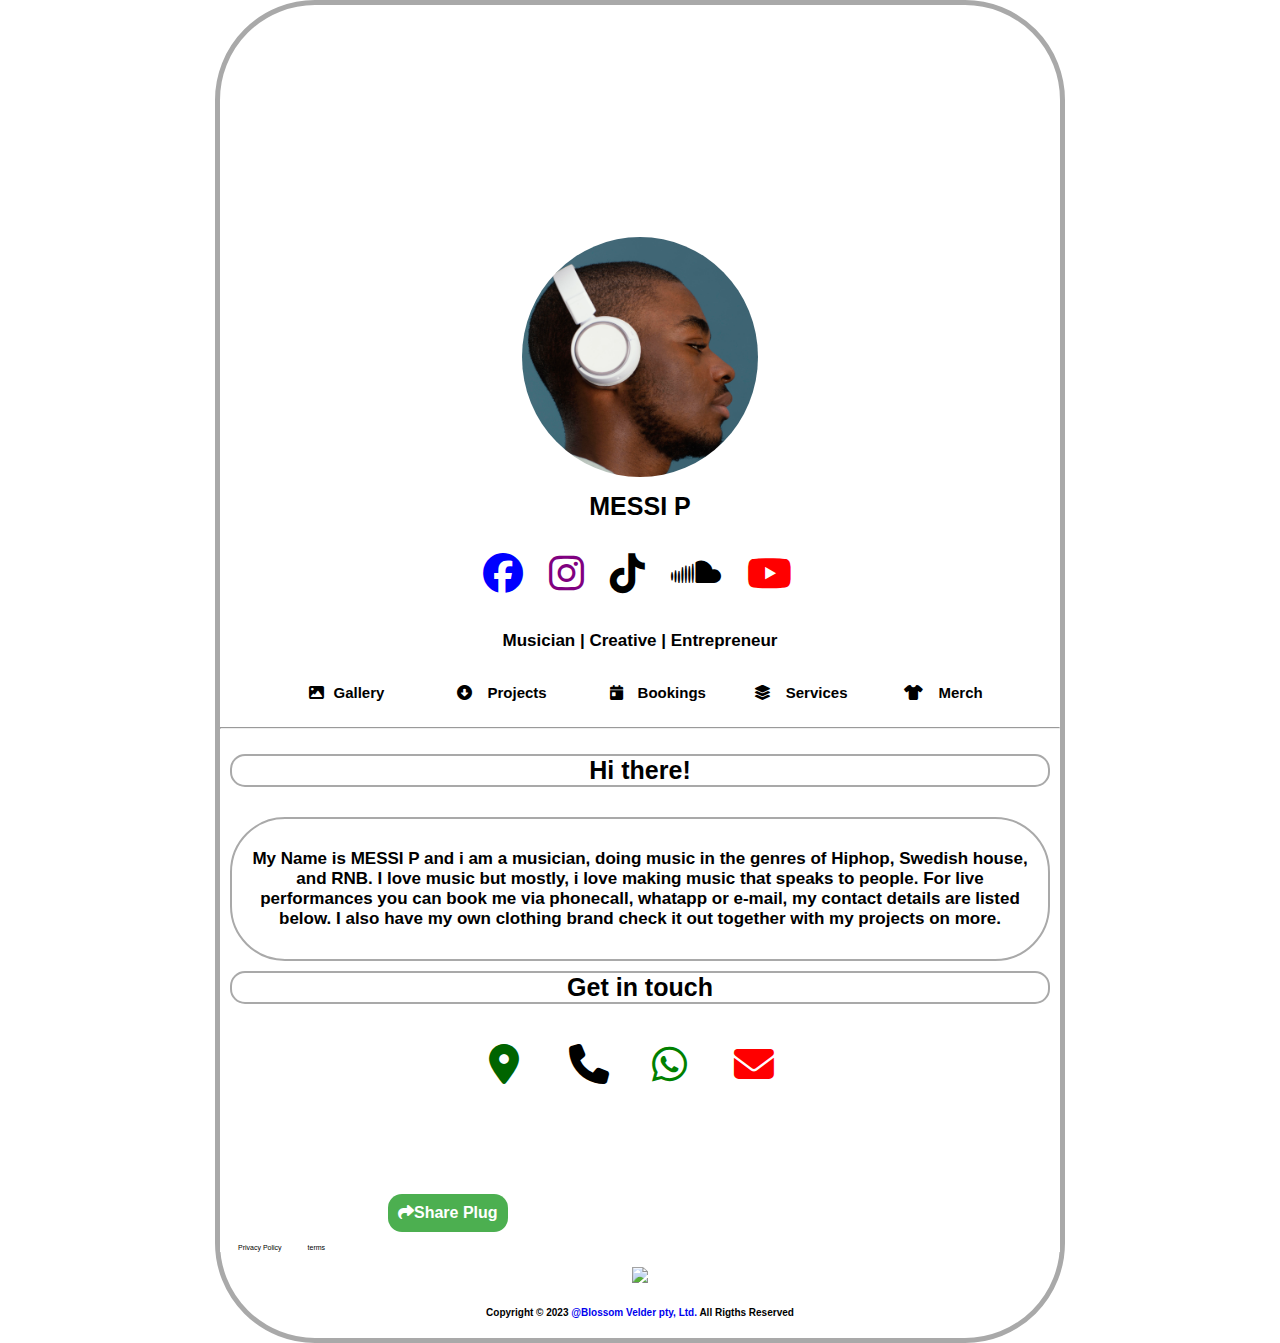
==== index.html @ 117f6ffd "Add files via upload" ====
<!DOCTYPE html>
<html lang="en">
<head>
	<link rel="shortcut icon" type="x-icon" href="Images/Pluga Logo3.png">
	<title>pluga.site</title>
	<link rel="stylesheet" href="pluga.css" />
	<!-- Font Awesome icon cdn -->
	<link rel="stylesheet" href="https://pro.fontawesome.com/releases/v5.10.0/css/all.css"
	integrity="sha384-AYmEC3Yw5cVb3ZcuHtOA93w35dYTsvhLPVnYs9eStHfGJvKxVfELGroGkvsg+p" crossorigin="anonymous"/>
	<script src="https://kit.fontawesome.com/61003df5a9.js" crossorigin="anonymous"></script>
	<link rel="stylesheet" href="https://cdnjs.cloudflare.com/ajax/libs/font-awesome/6.3.0/css/all.min.css"/>


	<link rel="stylesheet" href="https://cdnjs.cloudflare.com/ajax/libs/font-awesome/6.3.0/css/all.min.css">
	<style>
		.share-button {
			background-color: #4CAF50;
			color: white;
			border: none;
			padding: 10px;
			border-radius: 14px;
			cursor: pointer;
			display: inline-block;
			margin-bottom: 10px;
			margin-left: 20%;
		}

		.social-platforms {
			display: none;
		}

		.social-platforms.show {
			display: flex;
			justify-content: center;
			align-items: center;
			margin-top: 10px;
			padding-bottom: 10px;
			margin-right: 5px;
		}

		.social-platforms a {
			margin: 8px;
			color: white;
			font-size: 30px;
		}
	</style>
	<script>
		function showSocialPlatforms() {
			const socialPlatforms = document.querySelector('.social-platforms');
			socialPlatforms.classList.toggle('show');
		}

		function shareLink(platform) {
			var linkToShare = "https://messyp.netlify.app/index.html"; // Replace with your link to share
			var socialUrl;

			if (platform === 'facebook') {
				socialUrl = 'https://www.facebook.com/sharer/sharer.php?u=' + encodeURIComponent(linkToShare);
			} else if (platform === 'instagram') {
				socialUrl = 'https://www.instagram.com/share?url=' + encodeURIComponent(linkToShare);
			} else if (platform === 'email') {
				socialUrl = 'mailto:?body=' + encodeURIComponent(linkToShare);
			} else if (platform === 'whatsapp') {
				socialUrl = 'https://api.whatsapp.com/send?text=' + encodeURIComponent(linkToShare);
			}

			window.open(socialUrl, '_blank');
		}
	</script>



</head>
<body>

	<!-- Insert Site Cover image -->
	<div class="wrapper">
		<div class="page">
	<div class="cover" style="background-image: url(Images/Profile-Cover.jpg); height: 1300px; margin-bottom: -1000px; margin-top: 12px">	
		</div>
		
		

		<!-- Insert Site Logo or profile picture -->
		<div class="id-section">
			<div class="circle">
				<img src="Images/Messi-profile.jpg" class="logo">
			</div>


<div class="details" style="background-color: white;">


			<!-- Insert site owner name -->
			
			<div class="id">
				<h2 style="border: none;">MESSI P</h2>


				<div style="background-color: white; width: 100%; margin-top: 10px;">
				
			<!-- Insert site owner's social media handle links -->

									<div class="social-media-icons" style="margin-left: 28%; padding: 10px;">
      <ul style="align-content: center; text-align: center; margin-bottom: 20px; margin-top: 7px;">
        <li class="social-items"><a href="https://web.facebook.com"><i class="fab fa-facebook" style="color: blue"></i></a></li>
     
        <li class="social-items"><a href="https://instagram.com"><i class="fab fa-instagram" style="color: purple;"></i></i></a></li>

        <li class="social-items"><a href="http://tiktok.com"><i class="fa-brands fa-tiktok" style="color: black"></i></i></a></li>

        <li class="social-items"><a href="https://soundcloud.com/user-242878577?utm_source=clipboard&utm_medium=text&utm_campaign=social_sharing"><i class="fa-brands fa-soundcloud"></i></i></a></li>

        <li class="social-items"><a href="https://youtube.comw"><i class="fab fa-youtube" style="color: red;"></i></i></a></li>
      </ul>
  </div>
</div>
			<i class=""></i>

				<!-- Insert site owner's expertise/interests -->

				<h5 style="font-size: 17px;">Musician | Creative | Entrepreneur</h5>



							  			

</div>
<div class="buttons" style="text-align: center;">
				<button onclick="window.location.href='gallery.html';">
					<i class="fa-solid fa-image"></i>Gallery
				</button>
			
				<button onclick="window.location.href='projects.html';">
					<i class="fa-solid fa-circle-down"></i>Projects
				</button>	

				<button onclick="window.location.href='booking.html';">
					<i class="fa-solid fa-calendar-day"></i>Bookings
				</button>

				<button onclick="window.location.href='selling2.html';">
					<i class="fa-solid fa-layer-group"></i>Services
				</button>

				<button onclick="window.location.href='selling.html';">
					<i class="fa-solid fa-shirt"></i>Merch
				</button>

			</div>
			<hr>
			<div class="details">
				<h2 style="text-align: center; margin-bottom: 15px">Hi there!</h2>

</div>
		

			<!-- Insert site owner's description, mission & vission -->

				<p style="text-align: center; font-size: 17px">
					<br>
					My Name is MESSI P and i am a musician, doing music in the genres of Hiphop, Swedish house, and RNB. I love music but mostly, i love making music that speaks to people. For live performances you can book me via phonecall, whatapp or e-mail, my contact details are listed below. I also have my own clothing brand check it out together with my projects on more. 
					<br><br>
					</p>

  <div class="container">
  	<h2 style="text-align: center; margin-bottom: 17px">Get in touch</h2>

				
				<!-- Insert site owner's contact details -->
        
        <div class="contactInfo" style="text-align: center; margin-bottom: 30px; display: flex; margin-top: 100px; margin-left: 27%;">
 
        		<div class="buttons">
             <button onclick="window.location.href='https://goo.gl/maps/oxJL5j5XnHjmHH4o6';" style="border: none; color: darkgreen; background: none;">
					<i class="fa-solid fa-location-dot" style="font-size: 40px"></i></button>
						</div>
    	
   					<div class="buttons">
             <button onclick="window.location.href='phone=0793795379';" style="border: none; color: black; background: none;">
					<i class="fa-solid fa-phone" style="font-size: 40px;"></i></button>
						</div>

						<div class="buttons">
						 <button onclick="window.location.href='https://api.whatsapp.com/send?phone=+27793795379';" style="border: none; color: green; background: none;">
					<i class="fab fa-whatsapp" style="font-size: 40px;"></i></button>
						</div>
     
						<div class="buttons">
             <button onclick="window.location.href='mailto:eltonntando@gmail.com';" style="border: none; color: red; background: none;">
				  <i class="fas fa-envelope" style="font-size: 40px;"></i></button>
  					</div>
  </div>
</div>


<!-- Insert site/plug sharing links -->

<div class="share-button" onclick="showSocialPlatforms()"><i class="fas fa-share"></i>Share Plug</div>
	<div class="social-platforms">
		<a href="https://messip.netlify.app/index.html" onclick="shareLink('facebook')"><i class="fab fa-facebook" style="color: blue; font-size: 70px;"></i></a>
		<a href="https://messip.netlify.app/index.html" onclick="shareLink('instagram')"><i class="fab fa-instagram" style="color: purple; font-size: 70px;"></i></a>
		<a href="https://messip.netlify.app/index.html" onclick="shareLink('email')"><i class="fas fa-envelope" style="color: red; font-size: 70px;"></i></a>
		<a href="https://messip.netlify.app/index.html" onclick="shareLink('whatsapp')"><i class="fab fa-whatsapp" style="color: green; font-size: 70px;"></i></a>
	</div>



 <div class="widget" style="font-size: 7px; margin-top: 2px;">
                    <ul class="style2">
                      <li><a href="https://www.termsfeed.com/live/1ab1c651-5b25-43e4-8812-d7e8658a1dd3">Privacy Policy</a></li>
                      <li><a href="https://www.termsfeed.com/live/07228ddf-8948-43c8-8992-679d5a7536e2">terms</a></li>
                    </ul>
                  </div>
    </div>
<div class="gallaries" style="text-align: center;">
<img src="Images/Pluga Logo3.png" style="text-align: center; width: 40px; height: auto;">
</div>
	<footer>
<div class="outer-footer">
    <p style="font-size: x-small; border: none; background-color: transparent;">  Copyright &copy; 2023 <a href="https://www.blossomvelder.co.za">@Blossom Velder pty, Ltd.</a> All Rigths Reserved</p>
  </div>
  	</div>				
			</div>
		</div>
	</div>
</div>
</footer>

<script src="pluga.js"></script>
</body>
</html>
---- pluga.css ----
@import url("https://fonts.googleapis.com/css2?familyaPoppins:wght@300&display=swap");
@import url("fontawesome-all.min.css");
@import url("https://fonts.googleapis.com/css?family=Oleo+Script:400|Open+Sans:300,300italic,600,600italic,800");



*{
	margin: 0;
	padding: 0;
	box-sizing: border-box;
	font-family: "Poppins", sans-serif;
}

body{
	background-color: white;
	background-size: cover;
	background-attachment: fixed;
}

.page{
	background-color: none;
	border-radius: 100px;
}

.wrapper{
	width: 850px;
	/* height: 680px; */
	margin: auto;
	border-radius: 100px;
	border: 5px solid darkgray;
}
.cover{
	height: 100%;
	width: 96%;
	background: transparent;
	border-radius: 80px;
	margin-bottom: 100px;
	text-align: center;
	margin-right: 1%;
	margin-left: 2%;
}
.cover img{
	width: 822px;
	height: auto;
	border-top-left-radius: 75px;
	border-top-right-radius: 80px;
	border-bottom-left-radius: 47px;
	border-bottom-right-radius: 47px;
}
.circle{
	width:256px;
	height: 260px;
	margin: auto;
	border-radius: 100%;
	border: 10px solid white;
	position: relative;
	top: -90px;
	margin-bottom: 10px;
}
.logo{
	width: 236px;
	height: 240px;
	border-radius: 100%;
}
.id{
	position: relative;
	top: -80px;
	text-align: center;
}
h5{
	color: black;
	font-weight: bold;
	margin-bottom: 7px;
	margin-top: 7px;
	background-color: white;
	font-size: 13px;
}
.buttons{
	position: relative;
	top: -70px;
}
button{
	padding: 10px;
	border: 6px solid white;
	background: white;
	border-radius: 20px;
	cursor: pointer;
	color: darkgray;
	font-weight: bold;
	font-size: 18px;
}
button:first-child{
	width: 18%;
	margin-left: 10px;
}
button:first-child i{
	margin-right: 10px;
}
button:nth-child(2) i{
	margin-right: 15px;
}
button:nth-child(3) i{
	margin-right: 15px;
}
button:nth-child(4) i{
	margin-right: 15px;
}
button:last-child i{
	margin-right: 15px;
}
button:nth-child(2){
	width: 18%;
}
button:nth-child(3){
	width: 18%;
}
button:last-child{
	width: 18%;
}
button:hover{
	background: grey;
}




button{
	padding: 10px;
	border: 6px solid white;
	background: none;
	border-radius: 20px;
	cursor: pointer;
	color: black;
	font-weight: bold;
	font-size: 15px;
}
button:first-child{
	width: 18%;
	margin-left: 10px;
}
button:first-child i{
	margin-right: 10px;
}
button:nth-child(2) i{
	margin-right: 15px;
}
button:last-child i{
	margin-right: 15px;
}
button:nth-child(2){
	width: 18%;
}
button:last-child{
	width: 18%;
}
button:hover{
	background: grey;
	color: white;
}






hr{
	position: relative;
	top: -30px;
	margin-top: -30px;
}

.details{
	margin-left: 0px;
	position: relative;
	top: -15px;
}
.details ul li{
	margin-bottom: 1px;
	margin-left: 10px;
}
.details ul li a{
	color: black;
	padding: 8px;
}
.stories{
	width: auto;
	display: flex;
	margin: auto;
	text-align: center;
	margin-top: 15px;
}
.story{
	margin-left: 10px;
}

.story img{
	width: 110px;
	height: 140px;
	margin: auto;
	border-radius: 10px;
	box-shadow: 0px 10px 5px grey;
}

h1{
	margin: 10px;
}

h2{
	align-content: center;
	text-align: center;
	color: black;
	border-radius: 15px;
	font-weight: bolder;
	background-color: white;
	font-size: 25px;
	border: 2px solid darkgray;
	margin: 10px;
}

h3{
	align-content: center;
	text-align: center;
	color: black;
	font-weight: bold;
	background-color: white;
	margin: 10px;	
}

p{
	align-content: center;
	text-align: center;
	background: white;
	border: 2px solid darkgray;
	color: black;
	border-radius: 55px;
	text-decoration: none;
	margin-bottom: 30px;
	margin: 10px;
	font-weight: bolder;
	font-size: 17px;
	padding: 10px;
}
.social-title {
    color: black;
    font-family: 'Lato', sans-serif;
    text-transform: uppercase;
    font-size: 15px;
    font-weight: 700;
  }

  .social-media-icons{
  	color: darkgray;
  	margin-left: 0%;
  	margin-top: 15px;
  }

  .social-media-icons i:nth-child(1) {
    margin-left: 0px;
  }

  .social-media-icons i {
    margin:  0px;
    font-size: 40px;
    color: black;
    margin-top: 0;
    margin-left: 0px;
  }


  a{
  	text-decoration: none;
  	text-decoration-line: none;
  	list-style: none;
  }

   ul{
  padding: 0;
  list-style: none;
  display: flex;
 }

  .linked {
    color: black;
    font-family: 'Lato', sans-serif;
    width: 50%;
    border-radius: 35px;
    padding: 20px;
    margin-left: 25%;
    align-content: center;
    flex-direction: column;
    text-decoration: none;
    text-decoration-line: none;
  }

  .linked a:hover {
    background: darkblue;
  }
  .linked-title {
    text-transform: uppercase;
    letter-spacing: 1px;
    font-weight: 700;
    font-size: 14px;
    margin: 0;
    margin-bottom: 10px;
  }
  .linked-title + p {
    margin: 0;
    margin-top: 10px;
    text-decoration-line: none;
  }



  .icon {
		text-decoration: none;
		position: relative;
		text-decoration: none;
		color: darkgray;
		text-align: center;
	}

		.icon:before {
			-moz-osx-font-smoothing: black;
			-webkit-font-smoothing: antialiased;
			display: inline-block;
			font-style: normal;
			font-variant: normal;
			text-rendering: auto;
			line-height: 1;
			text-transform: none !important;
			font-family: 'Font Awesome 5 Free';
			font-weight: 400;
		}

		.icon:before {
			line-height: inherit;
		}

		.icon.solid:before {
			font-weight: 900;
		}

		.icon.brands:before {
			font-family: 'Font Awesome 5 Brands';
		}

		.icon > .label {
			display: none;
		}




.share-button{
	position: relative;
	border-radius: 20%;
	cursor: pointer;
	color: white;
	margin-left: 5%;
	font-weight: bolder;
}




.title{
	text-transform: uppercase;
	border-bottom: 1px solid darkgray;
	width: fit-content;
	padding: 0 20px 3px 0;
}



.link-container{
	width: 100%;
	display: flex;
	align-items: center;
	border-radius: 40px;
	overflow: hidden;
	padding: 0 10px;
}

.share-options.active .title,
.share-options.active .socia-media,
.share-options.active .link-container{
  opacity: 1;
  transition: .5s;
  transition-delay: .5s;
}

.audio{
	flex-direction: initial;
	height: 200px;
}

#mypdf {
	width: 85%;
	height: 975px;
}

.link{
	width: 100%;
	height: 100%;
	line-height: 40px;
}


img{
	text-align: center;
}


.post-ratings-container {
  display: flex;
  justify-content: end;
  padding: 12px 0;
}

.post-rating {
  display: flex;
  align-items: center;
  cursor: default;
}

.post-rating:not(:last-child) {
  margin-right: 12px;
}

.post-rating-selected > .post-rating-button,
.post-rating-selected > .post-rating-count {
  color: #009578;
}

.post-rating-button {
  margin-right: 6px;
  cursor: pointer;
  color: #555555;





  footer{
  margin: 0;
  padding: 0;
  padding-bottom: 5px;
  text-align: center;
  color: darkgray;
  border-radius: 45px;
  font-size: 15px;
  margin-top: 55px;
 }
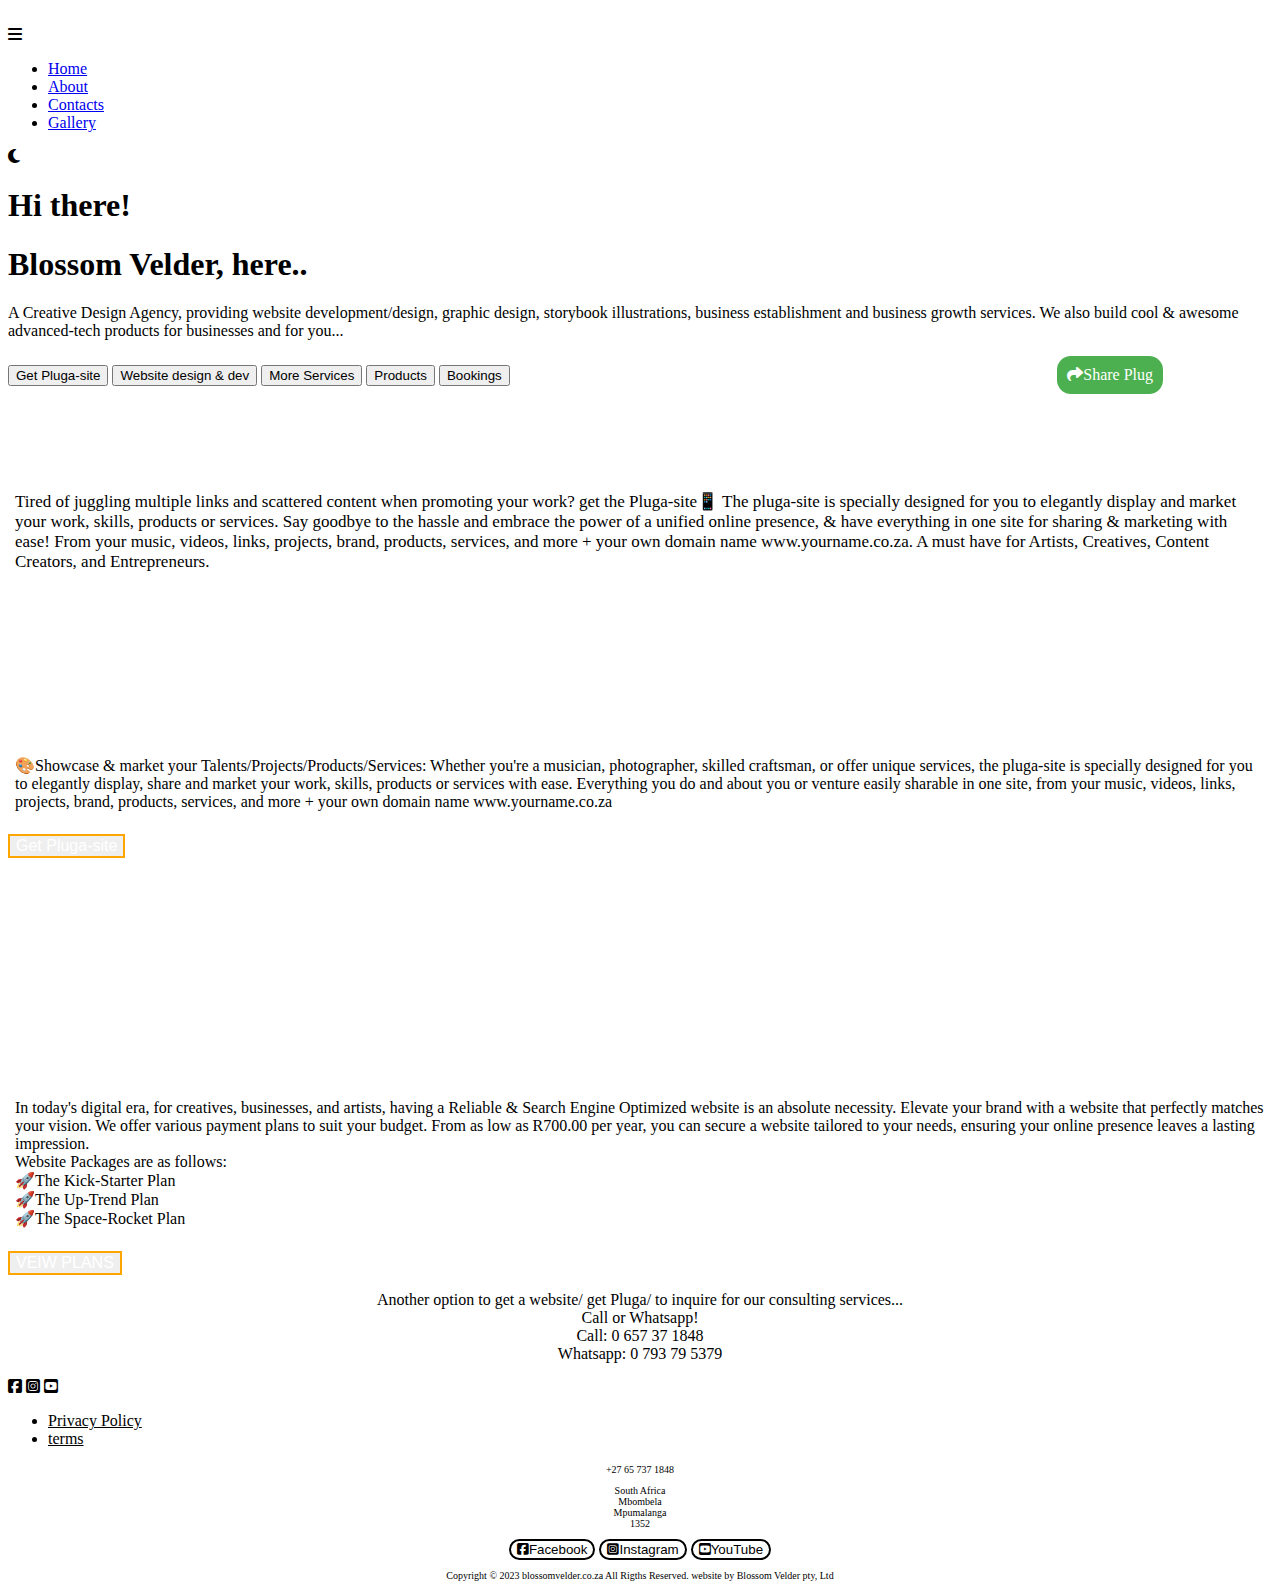
==== commit ed9f7989: "Update index.html" ====
--- a/index.html
+++ b/index.html
@@ -1,232 +1,270 @@
 <!DOCTYPE html>
 <html lang="en">
 <head>
-	<link rel="shortcut icon" type="x-icon" href="Images/Pluga Logo3.png">
-	<title>pluga.site</title>
-	<link rel="stylesheet" href="pluga.css" />
-	<!-- Font Awesome icon cdn -->
-	<link rel="stylesheet" href="https://pro.fontawesome.com/releases/v5.10.0/css/all.css"
-	integrity="sha384-AYmEC3Yw5cVb3ZcuHtOA93w35dYTsvhLPVnYs9eStHfGJvKxVfELGroGkvsg+p" crossorigin="anonymous"/>
-	<script src="https://kit.fontawesome.com/61003df5a9.js" crossorigin="anonymous"></script>
-	<link rel="stylesheet" href="https://cdnjs.cloudflare.com/ajax/libs/font-awesome/6.3.0/css/all.min.css"/>
-
-
-	<link rel="stylesheet" href="https://cdnjs.cloudflare.com/ajax/libs/font-awesome/6.3.0/css/all.min.css">
-	<style>
-		.share-button {
-			background-color: #4CAF50;
-			color: white;
-			border: none;
-			padding: 10px;
-			border-radius: 14px;
-			cursor: pointer;
-			display: inline-block;
-			margin-bottom: 10px;
-			margin-left: 20%;
-		}
-
-		.social-platforms {
-			display: none;
-		}
-
-		.social-platforms.show {
-			display: flex;
-			justify-content: center;
-			align-items: center;
-			margin-top: 10px;
-			padding-bottom: 10px;
-			margin-right: 5px;
-		}
-
-		.social-platforms a {
-			margin: 8px;
-			color: white;
-			font-size: 30px;
-		}
-	</style>
-	<script>
-		function showSocialPlatforms() {
-			const socialPlatforms = document.querySelector('.social-platforms');
-			socialPlatforms.classList.toggle('show');
-		}
-
-		function shareLink(platform) {
-			var linkToShare = "https://messyp.netlify.app/index.html"; // Replace with your link to share
-			var socialUrl;
-
-			if (platform === 'facebook') {
-				socialUrl = 'https://www.facebook.com/sharer/sharer.php?u=' + encodeURIComponent(linkToShare);
-			} else if (platform === 'instagram') {
-				socialUrl = 'https://www.instagram.com/share?url=' + encodeURIComponent(linkToShare);
-			} else if (platform === 'email') {
-				socialUrl = 'mailto:?body=' + encodeURIComponent(linkToShare);
-			} else if (platform === 'whatsapp') {
-				socialUrl = 'https://api.whatsapp.com/send?text=' + encodeURIComponent(linkToShare);
-			}
-
-			window.open(socialUrl, '_blank');
-		}
-	</script>
-
-
-
+
+    <link rel="stylesheet" href="https://cdnjs.cloudflare.com/ajax/libs/font-awesome/6.3.0/css/all.min.css">
+    <style>
+        .share-button {
+            background-color: #4CAF50;
+            color: white;
+            border: none;
+            padding: 10px;
+            border-radius: 14px;
+            cursor: pointer;
+            display: inline-block;
+            margin-bottom: 10px;
+            margin-left: 43%;
+        }
+
+        .social-platforms {
+            display: none;
+        }
+
+        .social-platforms.show {
+            display: flex;
+            justify-content: center;
+            align-items: center;
+            margin-top: 10px;
+            padding-bottom: 10px;
+            margin-right: 5px;
+        }
+
+        .social-platforms a {
+            margin: 8px;
+            color: white;
+            font-size: 30px;
+        }
+    </style>
+    <script>
+        function showSocialPlatforms() {
+            const socialPlatforms = document.querySelector('.social-platforms');
+            socialPlatforms.classList.toggle('show');
+        }
+
+        function shareLink(platform) {
+            var linkToShare = "https://www.blossomvelder.co.za/index.html"; // Replace with your link to share
+            var socialUrl;
+
+            if (platform === 'facebook') {
+                socialUrl = 'https://www.facebook.com/sharer/sharer.php?u=' + encodeURIComponent(linkToShare);
+            } else if (platform === 'instagram') {
+                socialUrl = 'https://www.instagram.com/share?url=' + encodeURIComponent(linkToShare);
+            } else if (platform === 'email') {
+                socialUrl = 'mailto:?body=' + encodeURIComponent(linkToShare);
+            } else if (platform === 'whatsapp') {
+                socialUrl = 'https://api.whatsapp.com/send?text=' + encodeURIComponent(linkToShare);
+            }
+
+            window.open(socialUrl, '_blank');
+        }
+    </script>
+
+<link rel="shortcut icon" type="x-icon" href="images/agency.logo.png">
+        <!-- Google tag (gtag.js) -->
+<script async src="https://www.googletagmanager.com/gtag/js?id=G-G7WB693WKF"></script>
+<script>
+  window.dataLayer = window.dataLayer || [];
+  function gtag(){dataLayer.push(arguments);}
+  gtag('js', new Date());
+
+  gtag('config', 'G-G7WB693WKF');
+</script>
+
+
+
+    <link rel="shortcut icon" type="x-icon" href="images/agency.logo.png">
+    <meta charset="UTF-8">
+    <meta http-equiv="X-UA-Compatible" content="IE=edge">
+    <meta name="viewport" content="width=device-width, initial-scale=1.0">
+    <title>Blossom.</title>
+    <!-- font awesome cdn  -->
+    <script src="https://kit.fontawesome.com/46b7ceee20.js" crossorigin="anonymous"></script>
+
+    <!-- custom css  -->
+    <link rel="stylesheet" href="site.css">
 </head>
 <body>
 
-	<!-- Insert Site Cover image -->
-	<div class="wrapper">
-		<div class="page">
-	<div class="cover" style="background-image: url(Images/Profile-Cover.jpg); height: 1300px; margin-bottom: -1000px; margin-top: 12px">	
-		</div>
-		
-		
-
-		<!-- Insert Site Logo or profile picture -->
-		<div class="id-section">
-			<div class="circle">
-				<img src="Images/Messi-profile.jpg" class="logo">
-			</div>
-
-
-<div class="details" style="background-color: white;">
-
-
-			<!-- Insert site owner name -->
-			
-			<div class="id">
-				<h2 style="border: none;">MESSI P</h2>
-
-
-				<div style="background-color: white; width: 100%; margin-top: 10px;">
-				
-			<!-- Insert site owner's social media handle links -->
-
-									<div class="social-media-icons" style="margin-left: 28%; padding: 10px;">
-      <ul style="align-content: center; text-align: center; margin-bottom: 20px; margin-top: 7px;">
-        <li class="social-items"><a href="https://web.facebook.com"><i class="fab fa-facebook" style="color: blue"></i></a></li>
-     
-        <li class="social-items"><a href="https://instagram.com"><i class="fab fa-instagram" style="color: purple;"></i></i></a></li>
-
-        <li class="social-items"><a href="http://tiktok.com"><i class="fa-brands fa-tiktok" style="color: black"></i></i></a></li>
-
-        <li class="social-items"><a href="https://soundcloud.com/user-242878577?utm_source=clipboard&utm_medium=text&utm_campaign=social_sharing"><i class="fa-brands fa-soundcloud"></i></i></a></li>
-
-        <li class="social-items"><a href="https://youtube.comw"><i class="fab fa-youtube" style="color: red;"></i></i></a></li>
-      </ul>
-  </div>
-</div>
-			<i class=""></i>
-
-				<!-- Insert site owner's expertise/interests -->
-
-				<h5 style="font-size: 17px;">Musician | Creative | Entrepreneur</h5>
-
-
-
-							  			
-
-</div>
-<div class="buttons" style="text-align: center;">
-				<button onclick="window.location.href='gallery.html';">
-					<i class="fa-solid fa-image"></i>Gallery
-				</button>
-			
-				<button onclick="window.location.href='projects.html';">
-					<i class="fa-solid fa-circle-down"></i>Projects
-				</button>	
-
-				<button onclick="window.location.href='booking.html';">
-					<i class="fa-solid fa-calendar-day"></i>Bookings
-				</button>
-
-				<button onclick="window.location.href='selling2.html';">
-					<i class="fa-solid fa-layer-group"></i>Services
-				</button>
-
-				<button onclick="window.location.href='selling.html';">
-					<i class="fa-solid fa-shirt"></i>Merch
-				</button>
-
-			</div>
-			<hr>
-			<div class="details">
-				<h2 style="text-align: center; margin-bottom: 15px">Hi there!</h2>
-
-</div>
-		
-
-			<!-- Insert site owner's description, mission & vission -->
-
-				<p style="text-align: center; font-size: 17px">
-					<br>
-					My Name is MESSI P and i am a musician, doing music in the genres of Hiphop, Swedish house, and RNB. I love music but mostly, i love making music that speaks to people. For live performances you can book me via phonecall, whatapp or e-mail, my contact details are listed below. I also have my own clothing brand check it out together with my projects on more. 
-					<br><br>
-					</p>
-
-  <div class="container">
-  	<h2 style="text-align: center; margin-bottom: 17px">Get in touch</h2>
-
-				
-				<!-- Insert site owner's contact details -->
-        
-        <div class="contactInfo" style="text-align: center; margin-bottom: 30px; display: flex; margin-top: 100px; margin-left: 27%;">
+    <!--Start of Tawk.to Script-->
+<script type="text/javascript">
+var Tawk_API=Tawk_API||{}, Tawk_LoadStart=new Date();
+(function(){
+var s1=document.createElement("script"),s0=document.getElementsByTagName("script")[0];
+s1.async=true;
+s1.src='https://embed.tawk.to/64205d404247f20fefe812ac/1gsf6ohjf';
+s1.charset='UTF-8';
+s1.setAttribute('crossorigin','*');
+s0.parentNode.insertBefore(s1,s0);
+})();
+</script>
+<!--End of Tawk.to Script-->
+
+
+
+
+
+    <!-- home page  -->
+    <div class="home-page">
+        <!-- header section  -->
+        <div class="header-section">
+            <!-- header logo  -->
+            <div class="logo">
+                 <img src="images/agency.logo.png" alt="">
+            </div>
+
+            <!-- header navigation  -->
+            <div class="header-nav">
+                <div class="mobile-nav-bar">
+                    <i class="fa-solid fa-bars" id="mobile-nav-bar-icon"></i>
+                </div>
+                <ul class="header-nav-list" id="header-nav-list">
+                    <li class="header-nav-tab ">
+                        <a href="index.html">Home</a>
+                    </li>
+                     <li class="header-nav-tab">
+                        <a href="About.html">About</a>
+                    </li>
+                    <li class="header-nav-tab">
+                        <a href="Contacts.html" >Contacts</a>
+                    </li >
+                     <li class="header-nav-tab">
+                        <a href="Gallery.html" >Gallery</a>
+                    </li >
+                   
+                    <span class="highlight"></span>
+                </ul>
+                <div class="mode-change">
+                    <i class="fa-solid fa-moon" id="mode-change"></i>
+                </div>
+            </div>
+        </div>
+        <!-- hero section  -->
+        <div class="hero-section">
+            <!-- hero content section  -->
+            <div class="hero-content">
+                <div class="content-header">
+                    <h1>Hi there!</h1>
+                    <h1>Blossom Velder, here..</h1>
+                    <p style="margin-top:8px">A Creative Design Agency, providing website development/design, graphic design, storybook illustrations, business establishment and business growth services. We also build cool & awesome advanced-tech products for businesses and for you...</p>
+                </div>
+                
+                
+                <div class="content-btn">
+                    <button onclick="window.location.href='pluga.html';"><i class="resume-btn">
+                    </i>Get Pluga-site</button>
+
+                    <button onclick="window.location.href='plans.html';"><i class="resume-btn">
+                    </i>Website design & dev</button>
+
+                    <button onclick="window.location.href='Services.html';"><i class="resume-btn">
+                    </i>More Services</button>
+
+                    <button onclick="window.location.href='Products.html';"><i class="resume-btn">
+                    </i>Products</button>
+
+                    <button onclick="window.location.href='bookings.html';"><i class="resume-btn">
+                    </i>Bookings</button>
+
+                     <div class="share-button" onclick="showSocialPlatforms()"><i class="fas fa-share"></i>Share Plug</div>
+    <div class="social-platforms">
+        <a href="https://www.blossomvelder.co.za/index.html" onclick="shareLink('facebook')"><i class="fab fa-facebook" style="color: blue; font-size: 70px;"></i></a>
+        <a href="https://www.blossomvelder.co.za/index.html" onclick="shareLink('instagram')"><i class="fab fa-instagram" style="color: purple; font-size: 70px;"></i></a>
+        <a href="https://www.blossomvelder.co.za/index.html" onclick="shareLink('email')"><i class="fas fa-envelope" style="color: red; font-size: 70px;"></i></a>
+        <a href="https://www.blossomvelder.co.za/index.html" onclick="shareLink('whatsapp')"><i class="fab fa-whatsapp" style="color: green; font-size: 70px;"></i></a>
+    </div>
+
+                </div>
+            </div>
+        </div>
+
+ <div class="boxed" style="margin-top: 10px">
+ <h1 style=" color: white; background-color: transparent;">Pluga-site</h1>
+ <p style="font-size: 17px; color: black; background-color: white; padding: 7px; border-radius: 15px; margin-bottom: 11px;">Tired of juggling multiple links and scattered content when promoting your work? get the Pluga-site📱 The pluga-site is specially designed for you to elegantly display and market your work, skills, products or services. Say goodbye to the hassle and embrace the power of a unified online presence, & have everything in one site for sharing & marketing with ease! From your music, videos, links, projects, brand, products, services, and more + your own domain name www.yourname.co.za. A must have for Artists, Creatives, Content Creators, and Entrepreneurs.</p>
+ <p style=" color: black; background-color: white; padding: 7px; border-radius: 15px">
+
+     <video autoplay muted loop src="videos/Pluga.site Official Ad.mp4" width="100%"></video>
+    
+    🎨Showcase & market your Talents/Projects/Products/Services: Whether you're a musician, photographer, skilled craftsman, or offer unique services, the pluga-site is specially designed for you to elegantly display, share and market your work, skills, products or services with ease. Everything you do and about you or venture easily sharable in one site, from your music, videos, links, projects, brand, products, services, and more + your own domain name www.yourname.co.za
+ </p>
+
+
+ <div class="content-btn">
+<button  style="font-size:16px; color: white; border: 2px solid orange;" onclick="window.location.href='pluga.html';"><i class="resume-btn">
+                    </i>Get Pluga-site</button>
+                </div>
+
+        <div class="boxed" style="margin-top: 10px">
+ <h1 style=" color: white; background-color: transparent;">Website design & development</h1>
+ <p style=" color: black; background-color: white; padding: 7px; border-radius: 15px">
+
+     <video autoplay muted loop src="videos/Website-Ad.mp4" width="100%"></video>
+     In today's digital era, for creatives, businesses, and artists, having a Reliable & Search Engine Optimized website is an absolute necessity. Elevate your brand with a website that perfectly matches your vision. We offer various payment plans to suit your budget. From as low as R700.00 per year, you can secure a website tailored to your needs, ensuring your online presence leaves a lasting impression.
+<br>
+Website Packages are as follows:
+<br>
+🚀The Kick-Starter Plan
+<br>
+🚀The Up-Trend Plan
+<br>
+🚀The Space-Rocket Plan
+ </p>
+ <div class="content-btn">
+<button  style="font-size:16px; color: white; border: 2px solid orange;" onclick="window.location.href='plans.html';"><i class="resume-btn">
+                    </i>VEIW PLANS</button>
+                </div>
  
-        		<div class="buttons">
-             <button onclick="window.location.href='https://goo.gl/maps/oxJL5j5XnHjmHH4o6';" style="border: none; color: darkgreen; background: none;">
-					<i class="fa-solid fa-location-dot" style="font-size: 40px"></i></button>
-						</div>
-    	
-   					<div class="buttons">
-             <button onclick="window.location.href='phone=0793795379';" style="border: none; color: black; background: none;">
-					<i class="fa-solid fa-phone" style="font-size: 40px;"></i></button>
-						</div>
-
-						<div class="buttons">
-						 <button onclick="window.location.href='https://api.whatsapp.com/send?phone=+27793795379';" style="border: none; color: green; background: none;">
-					<i class="fab fa-whatsapp" style="font-size: 40px;"></i></button>
-						</div>
-     
-						<div class="buttons">
-             <button onclick="window.location.href='mailto:eltonntando@gmail.com';" style="border: none; color: red; background: none;">
-				  <i class="fas fa-envelope" style="font-size: 40px;"></i></button>
-  					</div>
-  </div>
-</div>
-
-
-<!-- Insert site/plug sharing links -->
-
-<div class="share-button" onclick="showSocialPlatforms()"><i class="fas fa-share"></i>Share Plug</div>
-	<div class="social-platforms">
-		<a href="https://messip.netlify.app/index.html" onclick="shareLink('facebook')"><i class="fab fa-facebook" style="color: blue; font-size: 70px;"></i></a>
-		<a href="https://messip.netlify.app/index.html" onclick="shareLink('instagram')"><i class="fab fa-instagram" style="color: purple; font-size: 70px;"></i></a>
-		<a href="https://messip.netlify.app/index.html" onclick="shareLink('email')"><i class="fas fa-envelope" style="color: red; font-size: 70px;"></i></a>
-		<a href="https://messip.netlify.app/index.html" onclick="shareLink('whatsapp')"><i class="fab fa-whatsapp" style="color: green; font-size: 70px;"></i></a>
-	</div>
-
-
-
- <div class="widget" style="font-size: 7px; margin-top: 2px;">
+ 
+<p style="text-align: center; color: black; margin-bottom: 6px; background-color: white;">
+ Another option to get a website/ get Pluga/ to inquire for our consulting services...
+<br>
+Call or Whatsapp!<br>
+Call: 0 657 37 1848<br>
+Whatsapp: 0 793 79 5379
+</P>
+
+            <!-- social icon list  -->
+            <div class="social-icon-list" style="margin-top: 15px;">
+                <a href="https://web.facebook.com/blossomvelder/" style="color: black;"><i class="fa-brands fa-square-facebook"></i></a>
+                <a href="https://www.instagram.com/blossomvelder01/?hl=en" style="color: black;"><i class="fa-brands fa-square-instagram"></i></a>
+                <a href="https://www.youtube.com/channel/UC5AzuVWZuJUGYBChW05UKNQ?view_as=subscriber" style="color: black;"><i class="fa-brands fa-square-youtube"></i></a>
+            </div>
+        </div>
+    </div>
+
+
+
+<div class="outer-footer">
+  <div class="widget links">
                     <ul class="style2">
-                      <li><a href="https://www.termsfeed.com/live/1ab1c651-5b25-43e4-8812-d7e8658a1dd3">Privacy Policy</a></li>
-                      <li><a href="https://www.termsfeed.com/live/07228ddf-8948-43c8-8992-679d5a7536e2">terms</a></li>
+                       <li><a href="https://www.termsfeed.com/live/1ab1c651-5b25-43e4-8812-d7e8658a1dd3" style="color: black;">Privacy Policy</a></li>
+                      <li><a href="https://www.termsfeed.com/live/07228ddf-8948-43c8-8992-679d5a7536e2" style="color: black;">terms</a></li>
                     </ul>
                   </div>
-    </div>
-<div class="gallaries" style="text-align: center;">
-<img src="Images/Pluga Logo3.png" style="text-align: center; width: 40px; height: auto;">
+<footer>
 </div>
-	<footer>
-<div class="outer-footer">
-    <p style="font-size: x-small; border: none; background-color: transparent;">  Copyright &copy; 2023 <a href="https://www.blossomvelder.co.za">@Blossom Velder pty, Ltd.</a> All Rigths Reserved</p>
+
+<p style="font-size: x-small; background-color: transparent; text-align: center; border: none;">+27 65 737 1848</p>
+
+<p style="font-size: x-small; background-color: transparent; text-align: center; border: none;">South Africa<br>Mbombela<br>Mpumalanga<br>1352</p>
+
+
+            <div class="buttons" style="text-align: center;">
+                <button onclick="window.location.href='https://web.facebook.com/blossomvelder/';" style="border: 2px solid black; background-color: transparent; border-radius: 11px; color: black;">
+                    <i class="fa-brands fa-square-facebook" style=" background-color: transparent; border-radius: 11px; color: black;"></i>Facebook
+                </button>
+
+                <button onclick="window.location.href='https://www.instagram.com/blossomvelder01/?hl=en';" style="border: 2px solid black; background-color: transparent; border-radius: 11px; color: black;">
+                    <i class="fa-brands fa-square-instagram" style=" background-color: transparent; border-radius: 11px; color: black;"></i>Instagram
+                </button>
+                
+                 <button onclick="window.location.href='https://www.youtube.com/channel/UC5AzuVWZuJUGYBChW05UKNQ?view_as=subscriber';" style="border: 2px solid black; background-color: transparent; border-radius: 11px; color: black;">
+                    <i class="fa-brands fa-square-youtube" style=" background-color: transparent; border-radius: 11px; color: black;"></i>YouTube
+                </button>
+            </div>
+    <p style="font-size: x-small; background-color: transparent; text-align: center; border: none;">Copyright &copy; 2023 blossomvelder.co.za All Rigths Reserved. website by Blossom Velder pty, Ltd</p>
   </div>
-  	</div>				
-			</div>
-		</div>
-	</div>
-</div>
-</footer>
-
-<script src="pluga.js"></script>
+</footer> 
+
+    <script src="site.js"></script>
 </body>
-</html>+</html>
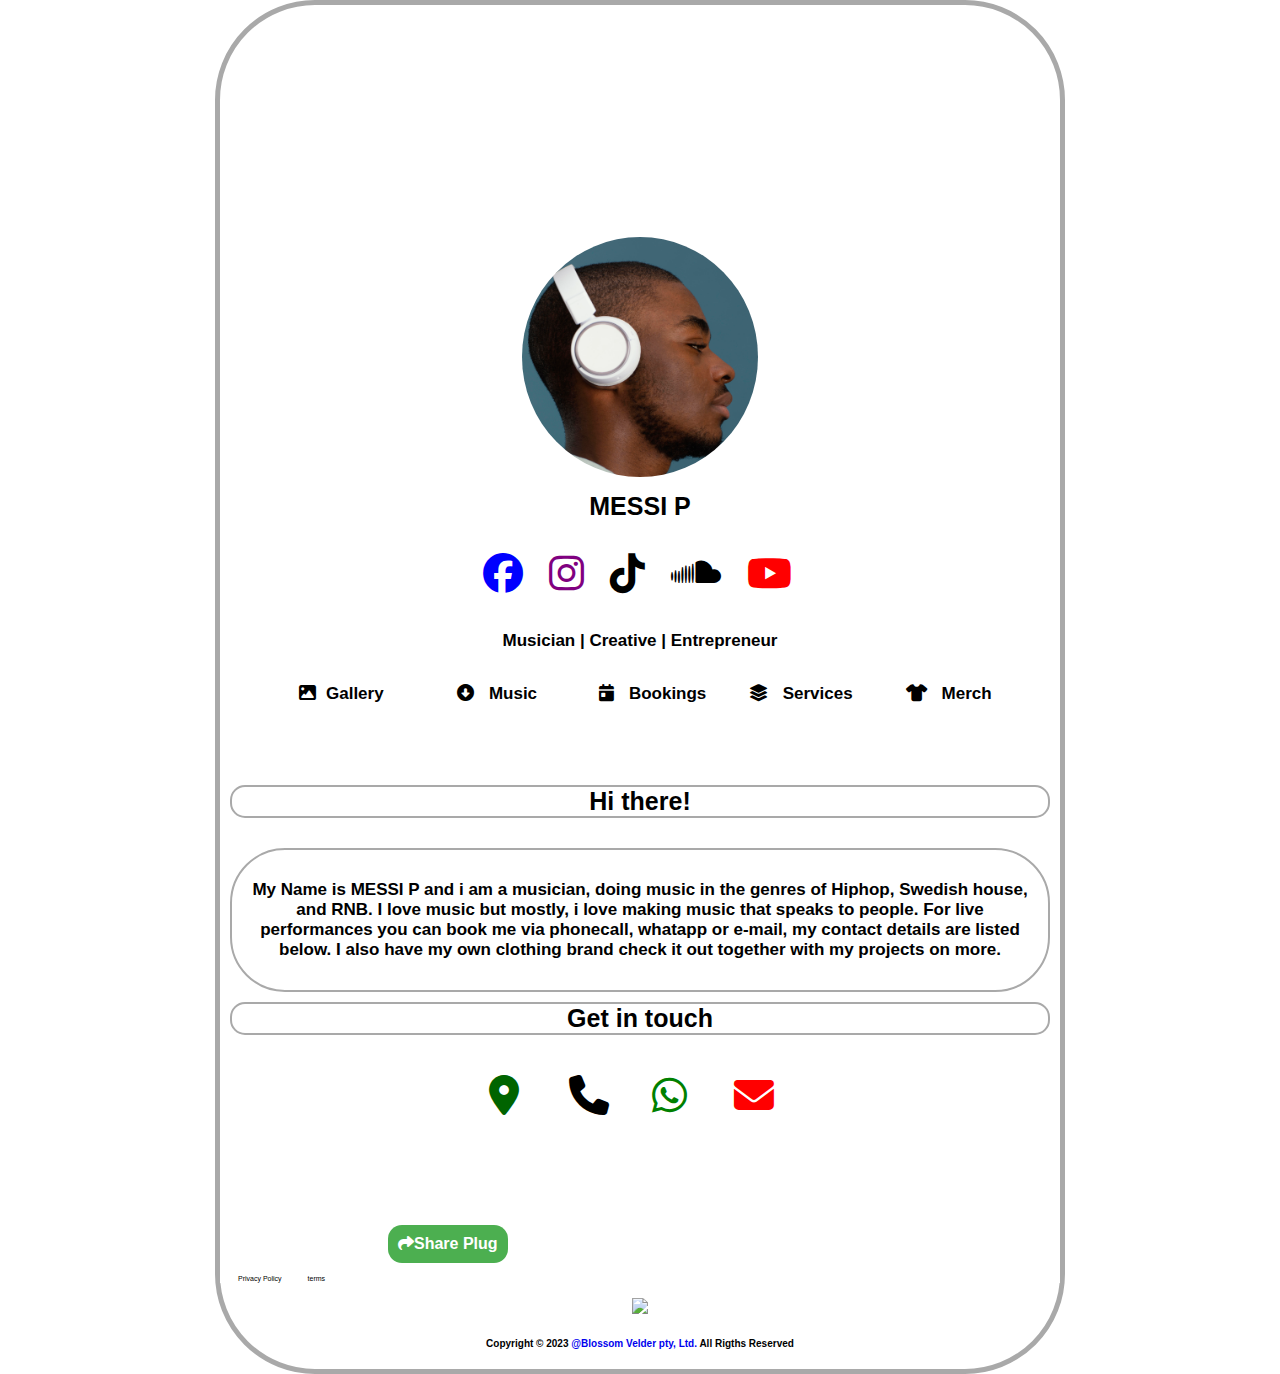
==== commit cf21f7bb: "Update index.html" ====
--- a/index.html
+++ b/index.html
@@ -1,270 +1,232 @@
 <!DOCTYPE html>
 <html lang="en">
 <head>
-
-    <link rel="stylesheet" href="https://cdnjs.cloudflare.com/ajax/libs/font-awesome/6.3.0/css/all.min.css">
-    <style>
-        .share-button {
-            background-color: #4CAF50;
-            color: white;
-            border: none;
-            padding: 10px;
-            border-radius: 14px;
-            cursor: pointer;
-            display: inline-block;
-            margin-bottom: 10px;
-            margin-left: 43%;
-        }
-
-        .social-platforms {
-            display: none;
-        }
-
-        .social-platforms.show {
-            display: flex;
-            justify-content: center;
-            align-items: center;
-            margin-top: 10px;
-            padding-bottom: 10px;
-            margin-right: 5px;
-        }
-
-        .social-platforms a {
-            margin: 8px;
-            color: white;
-            font-size: 30px;
-        }
-    </style>
-    <script>
-        function showSocialPlatforms() {
-            const socialPlatforms = document.querySelector('.social-platforms');
-            socialPlatforms.classList.toggle('show');
-        }
-
-        function shareLink(platform) {
-            var linkToShare = "https://www.blossomvelder.co.za/index.html"; // Replace with your link to share
-            var socialUrl;
-
-            if (platform === 'facebook') {
-                socialUrl = 'https://www.facebook.com/sharer/sharer.php?u=' + encodeURIComponent(linkToShare);
-            } else if (platform === 'instagram') {
-                socialUrl = 'https://www.instagram.com/share?url=' + encodeURIComponent(linkToShare);
-            } else if (platform === 'email') {
-                socialUrl = 'mailto:?body=' + encodeURIComponent(linkToShare);
-            } else if (platform === 'whatsapp') {
-                socialUrl = 'https://api.whatsapp.com/send?text=' + encodeURIComponent(linkToShare);
-            }
-
-            window.open(socialUrl, '_blank');
-        }
-    </script>
-
-<link rel="shortcut icon" type="x-icon" href="images/agency.logo.png">
-        <!-- Google tag (gtag.js) -->
-<script async src="https://www.googletagmanager.com/gtag/js?id=G-G7WB693WKF"></script>
-<script>
-  window.dataLayer = window.dataLayer || [];
-  function gtag(){dataLayer.push(arguments);}
-  gtag('js', new Date());
-
-  gtag('config', 'G-G7WB693WKF');
-</script>
-
-
-
-    <link rel="shortcut icon" type="x-icon" href="images/agency.logo.png">
-    <meta charset="UTF-8">
-    <meta http-equiv="X-UA-Compatible" content="IE=edge">
-    <meta name="viewport" content="width=device-width, initial-scale=1.0">
-    <title>Blossom.</title>
-    <!-- font awesome cdn  -->
-    <script src="https://kit.fontawesome.com/46b7ceee20.js" crossorigin="anonymous"></script>
-
-    <!-- custom css  -->
-    <link rel="stylesheet" href="site.css">
+	<link rel="shortcut icon" type="x-icon" href="Images/Pluga Logo3.png">
+	<title>pluga.site</title>
+	<link rel="stylesheet" href="pluga.css" />
+	<!-- Font Awesome icon cdn -->
+	<link rel="stylesheet" href="https://pro.fontawesome.com/releases/v5.10.0/css/all.css"
+	integrity="sha384-AYmEC3Yw5cVb3ZcuHtOA93w35dYTsvhLPVnYs9eStHfGJvKxVfELGroGkvsg+p" crossorigin="anonymous"/>
+	<script src="https://kit.fontawesome.com/61003df5a9.js" crossorigin="anonymous"></script>
+	<link rel="stylesheet" href="https://cdnjs.cloudflare.com/ajax/libs/font-awesome/6.3.0/css/all.min.css"/>
+
+
+	<link rel="stylesheet" href="https://cdnjs.cloudflare.com/ajax/libs/font-awesome/6.3.0/css/all.min.css">
+	<style>
+		.share-button {
+			background-color: #4CAF50;
+			color: white;
+			border: none;
+			padding: 10px;
+			border-radius: 14px;
+			cursor: pointer;
+			display: inline-block;
+			margin-bottom: 10px;
+			margin-left: 20%;
+		}
+
+		.social-platforms {
+			display: none;
+		}
+
+		.social-platforms.show {
+			display: flex;
+			justify-content: center;
+			align-items: center;
+			margin-top: 10px;
+			padding-bottom: 10px;
+			margin-right: 5px;
+		}
+
+		.social-platforms a {
+			margin: 8px;
+			color: white;
+			font-size: 30px;
+		}
+	</style>
+	<script>
+		function showSocialPlatforms() {
+			const socialPlatforms = document.querySelector('.social-platforms');
+			socialPlatforms.classList.toggle('show');
+		}
+
+		function shareLink(platform) {
+			var linkToShare = "https://messyp.netlify.app/index.html"; // Replace with your link to share
+			var socialUrl;
+
+			if (platform === 'facebook') {
+				socialUrl = 'https://www.facebook.com/sharer/sharer.php?u=' + encodeURIComponent(linkToShare);
+			} else if (platform === 'instagram') {
+				socialUrl = 'https://www.instagram.com/share?url=' + encodeURIComponent(linkToShare);
+			} else if (platform === 'email') {
+				socialUrl = 'mailto:?body=' + encodeURIComponent(linkToShare);
+			} else if (platform === 'whatsapp') {
+				socialUrl = 'https://api.whatsapp.com/send?text=' + encodeURIComponent(linkToShare);
+			}
+
+			window.open(socialUrl, '_blank');
+		}
+	</script>
+
+
+
 </head>
 <body>
 
-    <!--Start of Tawk.to Script-->
-<script type="text/javascript">
-var Tawk_API=Tawk_API||{}, Tawk_LoadStart=new Date();
-(function(){
-var s1=document.createElement("script"),s0=document.getElementsByTagName("script")[0];
-s1.async=true;
-s1.src='https://embed.tawk.to/64205d404247f20fefe812ac/1gsf6ohjf';
-s1.charset='UTF-8';
-s1.setAttribute('crossorigin','*');
-s0.parentNode.insertBefore(s1,s0);
-})();
-</script>
-<!--End of Tawk.to Script-->
-
-
-
-
-
-    <!-- home page  -->
-    <div class="home-page">
-        <!-- header section  -->
-        <div class="header-section">
-            <!-- header logo  -->
-            <div class="logo">
-                 <img src="images/agency.logo.png" alt="">
-            </div>
-
-            <!-- header navigation  -->
-            <div class="header-nav">
-                <div class="mobile-nav-bar">
-                    <i class="fa-solid fa-bars" id="mobile-nav-bar-icon"></i>
-                </div>
-                <ul class="header-nav-list" id="header-nav-list">
-                    <li class="header-nav-tab ">
-                        <a href="index.html">Home</a>
-                    </li>
-                     <li class="header-nav-tab">
-                        <a href="About.html">About</a>
-                    </li>
-                    <li class="header-nav-tab">
-                        <a href="Contacts.html" >Contacts</a>
-                    </li >
-                     <li class="header-nav-tab">
-                        <a href="Gallery.html" >Gallery</a>
-                    </li >
-                   
-                    <span class="highlight"></span>
-                </ul>
-                <div class="mode-change">
-                    <i class="fa-solid fa-moon" id="mode-change"></i>
-                </div>
-            </div>
-        </div>
-        <!-- hero section  -->
-        <div class="hero-section">
-            <!-- hero content section  -->
-            <div class="hero-content">
-                <div class="content-header">
-                    <h1>Hi there!</h1>
-                    <h1>Blossom Velder, here..</h1>
-                    <p style="margin-top:8px">A Creative Design Agency, providing website development/design, graphic design, storybook illustrations, business establishment and business growth services. We also build cool & awesome advanced-tech products for businesses and for you...</p>
-                </div>
-                
-                
-                <div class="content-btn">
-                    <button onclick="window.location.href='pluga.html';"><i class="resume-btn">
-                    </i>Get Pluga-site</button>
-
-                    <button onclick="window.location.href='plans.html';"><i class="resume-btn">
-                    </i>Website design & dev</button>
-
-                    <button onclick="window.location.href='Services.html';"><i class="resume-btn">
-                    </i>More Services</button>
-
-                    <button onclick="window.location.href='Products.html';"><i class="resume-btn">
-                    </i>Products</button>
-
-                    <button onclick="window.location.href='bookings.html';"><i class="resume-btn">
-                    </i>Bookings</button>
-
-                     <div class="share-button" onclick="showSocialPlatforms()"><i class="fas fa-share"></i>Share Plug</div>
-    <div class="social-platforms">
-        <a href="https://www.blossomvelder.co.za/index.html" onclick="shareLink('facebook')"><i class="fab fa-facebook" style="color: blue; font-size: 70px;"></i></a>
-        <a href="https://www.blossomvelder.co.za/index.html" onclick="shareLink('instagram')"><i class="fab fa-instagram" style="color: purple; font-size: 70px;"></i></a>
-        <a href="https://www.blossomvelder.co.za/index.html" onclick="shareLink('email')"><i class="fas fa-envelope" style="color: red; font-size: 70px;"></i></a>
-        <a href="https://www.blossomvelder.co.za/index.html" onclick="shareLink('whatsapp')"><i class="fab fa-whatsapp" style="color: green; font-size: 70px;"></i></a>
-    </div>
-
-                </div>
-            </div>
-        </div>
-
- <div class="boxed" style="margin-top: 10px">
- <h1 style=" color: white; background-color: transparent;">Pluga-site</h1>
- <p style="font-size: 17px; color: black; background-color: white; padding: 7px; border-radius: 15px; margin-bottom: 11px;">Tired of juggling multiple links and scattered content when promoting your work? get the Pluga-site📱 The pluga-site is specially designed for you to elegantly display and market your work, skills, products or services. Say goodbye to the hassle and embrace the power of a unified online presence, & have everything in one site for sharing & marketing with ease! From your music, videos, links, projects, brand, products, services, and more + your own domain name www.yourname.co.za. A must have for Artists, Creatives, Content Creators, and Entrepreneurs.</p>
- <p style=" color: black; background-color: white; padding: 7px; border-radius: 15px">
-
-     <video autoplay muted loop src="videos/Pluga.site Official Ad.mp4" width="100%"></video>
-    
-    🎨Showcase & market your Talents/Projects/Products/Services: Whether you're a musician, photographer, skilled craftsman, or offer unique services, the pluga-site is specially designed for you to elegantly display, share and market your work, skills, products or services with ease. Everything you do and about you or venture easily sharable in one site, from your music, videos, links, projects, brand, products, services, and more + your own domain name www.yourname.co.za
- </p>
-
-
- <div class="content-btn">
-<button  style="font-size:16px; color: white; border: 2px solid orange;" onclick="window.location.href='pluga.html';"><i class="resume-btn">
-                    </i>Get Pluga-site</button>
-                </div>
-
-        <div class="boxed" style="margin-top: 10px">
- <h1 style=" color: white; background-color: transparent;">Website design & development</h1>
- <p style=" color: black; background-color: white; padding: 7px; border-radius: 15px">
-
-     <video autoplay muted loop src="videos/Website-Ad.mp4" width="100%"></video>
-     In today's digital era, for creatives, businesses, and artists, having a Reliable & Search Engine Optimized website is an absolute necessity. Elevate your brand with a website that perfectly matches your vision. We offer various payment plans to suit your budget. From as low as R700.00 per year, you can secure a website tailored to your needs, ensuring your online presence leaves a lasting impression.
-<br>
-Website Packages are as follows:
-<br>
-🚀The Kick-Starter Plan
-<br>
-🚀The Up-Trend Plan
-<br>
-🚀The Space-Rocket Plan
- </p>
- <div class="content-btn">
-<button  style="font-size:16px; color: white; border: 2px solid orange;" onclick="window.location.href='plans.html';"><i class="resume-btn">
-                    </i>VEIW PLANS</button>
-                </div>
+	<!-- Insert Site Cover image -->
+	<div class="wrapper">
+		<div class="page">
+	<div class="cover" style="background-image: url(Images/Profile-Cover.jpg); height: 1300px; margin-bottom: -1000px; margin-top: 12px">	
+		</div>
+		
+		
+
+		<!-- Insert Site Logo or profile picture -->
+		<div class="id-section">
+			<div class="circle">
+				<img src="Images/Messi-profile.jpg" class="logo">
+			</div>
+
+
+<div class="details" style="background-color: white;">
+
+
+			<!-- Insert site owner name -->
+			
+			<div class="id">
+				<h2 style="border: none;">MESSI P</h2>
+
+
+				<div style="background-color: white; width: 100%; margin-top: 10px;">
+				
+			<!-- Insert site owner's social media handle links -->
+
+									<div class="social-media-icons" style="margin-left: 28%; padding: 10px;">
+      <ul style="align-content: center; text-align: center; margin-bottom: 20px; margin-top: 7px;">
+        <li class="social-items"><a href="https://web.facebook.com"><i class="fab fa-facebook" style="color: blue"></i></a></li>
+     
+        <li class="social-items"><a href="https://instagram.com"><i class="fab fa-instagram" style="color: purple;"></i></i></a></li>
+
+        <li class="social-items"><a href="http://tiktok.com"><i class="fa-brands fa-tiktok" style="color: black"></i></i></a></li>
+
+        <li class="social-items"><a href="https://soundcloud.com/user-242878577?utm_source=clipboard&utm_medium=text&utm_campaign=social_sharing"><i class="fa-brands fa-soundcloud"></i></i></a></li>
+
+        <li class="social-items"><a href="https://youtube.comw"><i class="fab fa-youtube" style="color: red;"></i></i></a></li>
+      </ul>
+  </div>
+</div>
+			<i class=""></i>
+
+				<!-- Insert site owner's expertise/interests -->
+
+				<h5 style="font-size: 17px;">Musician | Creative | Entrepreneur</h5>
+
+
+
+							  			
+
+</div>
+<div class="buttons" style="text-align: center;">
+				<button onclick="window.location.href='gallery.html';" style="font-size: 17px;">
+					<i class="fa-solid fa-image"></i>Gallery
+				</button>
+			
+				<button onclick="window.location.href='projects.html';" style="font-size: 17px;">
+					<i class="fa-solid fa-circle-down"></i>Music
+				</button>	
+
+				<button onclick="window.location.href='booking.html';" style="font-size: 17px;">
+					<i class="fa-solid fa-calendar-day"></i>Bookings
+				</button>
+
+				<button onclick="window.location.href='selling2.html';" style="font-size: 17px;">
+					<i class="fa-solid fa-layer-group"></i>Services
+				</button>
+
+				<button onclick="window.location.href='selling.html';" style="font-size: 17px;">
+					<i class="fa-solid fa-shirt"></i>Merch
+				</button>
+
+			</div>
+			
+			<div class="details">
+				<h2 style="text-align: center; margin-bottom: 15px;">Hi there!</h2>
+
+</div>
+		
+
+			<!-- Insert site owner's description, mission & vission -->
+
+				<p style="text-align: center; font-size: 17px;">
+					<br>
+					My Name is MESSI P and i am a musician, doing music in the genres of Hiphop, Swedish house, and RNB. I love music but mostly, i love making music that speaks to people. For live performances you can book me via phonecall, whatapp or e-mail, my contact details are listed below. I also have my own clothing brand check it out together with my projects on more. 
+					<br><br>
+					</p>
+
+  <div class="container">
+  	<h2 style="text-align: center; margin-bottom: 17px;">Get in touch</h2>
+
+				
+				<!-- Insert site owner's contact details -->
+        
+        <div class="contactInfo" style="text-align: center; margin-bottom: 30px; display: flex; margin-top: 100px; margin-left: 27%;">
  
- 
-<p style="text-align: center; color: black; margin-bottom: 6px; background-color: white;">
- Another option to get a website/ get Pluga/ to inquire for our consulting services...
-<br>
-Call or Whatsapp!<br>
-Call: 0 657 37 1848<br>
-Whatsapp: 0 793 79 5379
-</P>
-
-            <!-- social icon list  -->
-            <div class="social-icon-list" style="margin-top: 15px;">
-                <a href="https://web.facebook.com/blossomvelder/" style="color: black;"><i class="fa-brands fa-square-facebook"></i></a>
-                <a href="https://www.instagram.com/blossomvelder01/?hl=en" style="color: black;"><i class="fa-brands fa-square-instagram"></i></a>
-                <a href="https://www.youtube.com/channel/UC5AzuVWZuJUGYBChW05UKNQ?view_as=subscriber" style="color: black;"><i class="fa-brands fa-square-youtube"></i></a>
-            </div>
-        </div>
-    </div>
-
-
-
-<div class="outer-footer">
-  <div class="widget links">
+        		<div class="buttons">
+             <button onclick="window.location.href='https://goo.gl/maps/oxJL5j5XnHjmHH4o6';" style="border: none; color: darkgreen; background: none;">
+					<i class="fa-solid fa-location-dot" style="font-size: 40px"></i></button>
+						</div>
+    	
+   					<div class="buttons">
+             <button onclick="window.location.href='phone=0793795379';" style="border: none; color: black; background: none;">
+					<i class="fa-solid fa-phone" style="font-size: 40px;"></i></button>
+						</div>
+
+						<div class="buttons">
+						 <button onclick="window.location.href='https://api.whatsapp.com/send?phone=+27793795379';" style="border: none; color: green; background: none;">
+					<i class="fab fa-whatsapp" style="font-size: 40px;"></i></button>
+						</div>
+     
+						<div class="buttons">
+             <button onclick="window.location.href='mailto:eltonntando@gmail.com';" style="border: none; color: red; background: none;">
+				  <i class="fas fa-envelope" style="font-size: 40px;"></i></button>
+  					</div>
+  </div>
+</div>
+
+
+<!-- Insert site/plug sharing links -->
+
+<div class="share-button" onclick="showSocialPlatforms()"><i class="fas fa-share"></i>Share Plug</div>
+	<div class="social-platforms">
+		<a href="https://messip.netlify.app/index.html" onclick="shareLink('facebook')"><i class="fab fa-facebook" style="color: blue; font-size: 70px;"></i></a>
+		<a href="https://messip.netlify.app/index.html" onclick="shareLink('instagram')"><i class="fab fa-instagram" style="color: purple; font-size: 70px;"></i></a>
+		<a href="https://messip.netlify.app/index.html" onclick="shareLink('email')"><i class="fas fa-envelope" style="color: red; font-size: 70px;"></i></a>
+		<a href="https://messip.netlify.app/index.html" onclick="shareLink('whatsapp')"><i class="fab fa-whatsapp" style="color: green; font-size: 70px;"></i></a>
+	</div>
+
+
+
+ <div class="widget" style="font-size: 7px; margin-top: 2px;">
                     <ul class="style2">
-                       <li><a href="https://www.termsfeed.com/live/1ab1c651-5b25-43e4-8812-d7e8658a1dd3" style="color: black;">Privacy Policy</a></li>
-                      <li><a href="https://www.termsfeed.com/live/07228ddf-8948-43c8-8992-679d5a7536e2" style="color: black;">terms</a></li>
+                      <li><a href="https://www.termsfeed.com/live/1ab1c651-5b25-43e4-8812-d7e8658a1dd3">Privacy Policy</a></li>
+                      <li><a href="https://www.termsfeed.com/live/07228ddf-8948-43c8-8992-679d5a7536e2">terms</a></li>
                     </ul>
                   </div>
-<footer>
-</div>
-
-<p style="font-size: x-small; background-color: transparent; text-align: center; border: none;">+27 65 737 1848</p>
-
-<p style="font-size: x-small; background-color: transparent; text-align: center; border: none;">South Africa<br>Mbombela<br>Mpumalanga<br>1352</p>
-
-
-            <div class="buttons" style="text-align: center;">
-                <button onclick="window.location.href='https://web.facebook.com/blossomvelder/';" style="border: 2px solid black; background-color: transparent; border-radius: 11px; color: black;">
-                    <i class="fa-brands fa-square-facebook" style=" background-color: transparent; border-radius: 11px; color: black;"></i>Facebook
-                </button>
-
-                <button onclick="window.location.href='https://www.instagram.com/blossomvelder01/?hl=en';" style="border: 2px solid black; background-color: transparent; border-radius: 11px; color: black;">
-                    <i class="fa-brands fa-square-instagram" style=" background-color: transparent; border-radius: 11px; color: black;"></i>Instagram
-                </button>
-                
-                 <button onclick="window.location.href='https://www.youtube.com/channel/UC5AzuVWZuJUGYBChW05UKNQ?view_as=subscriber';" style="border: 2px solid black; background-color: transparent; border-radius: 11px; color: black;">
-                    <i class="fa-brands fa-square-youtube" style=" background-color: transparent; border-radius: 11px; color: black;"></i>YouTube
-                </button>
-            </div>
-    <p style="font-size: x-small; background-color: transparent; text-align: center; border: none;">Copyright &copy; 2023 blossomvelder.co.za All Rigths Reserved. website by Blossom Velder pty, Ltd</p>
+    </div>
+<div class="gallaries" style="text-align: center;">
+<img src="Images/Pluga Logo3.png" style="text-align: center; width: 40px; height: auto;">
+</div>
+	<footer>
+<div class="outer-footer">
+    <p style="font-size: x-small; border: none; background-color: transparent;">  Copyright &copy; 2023 <a href="https://www.blossomvelder.co.za">@Blossom Velder pty, Ltd.</a> All Rigths Reserved</p>
   </div>
-</footer> 
-
-    <script src="site.js"></script>
+  	</div>				
+			</div>
+		</div>
+	</div>
+</div>
+</footer>
+
+<script src="pluga.js"></script>
 </body>
 </html>
--- a/pluga.css
+++ b/pluga.css
@@ -0,0 +1,453 @@
+@import url("https://fonts.googleapis.com/css2?familyaPoppins:wght@300&display=swap");
+@import url("fontawesome-all.min.css");
+@import url("https://fonts.googleapis.com/css?family=Oleo+Script:400|Open+Sans:300,300italic,600,600italic,800");
+
+
+
+*{
+	margin: 0;
+	padding: 0;
+	box-sizing: border-box;
+	font-family: "Poppins", sans-serif;
+}
+
+body{
+	background-color: white;
+	background-size: cover;
+	background-attachment: fixed;
+}
+
+.page{
+	background-color: none;
+	border-radius: 100px;
+}
+
+.wrapper{
+	width: 850px;
+	/* height: 680px; */
+	margin: auto;
+	border-radius: 100px;
+	border: 5px solid darkgray;
+}
+.cover{
+	height: 100%;
+	width: 96%;
+	background: transparent;
+	border-radius: 80px;
+	margin-bottom: 100px;
+	text-align: center;
+	margin-right: 1%;
+	margin-left: 2%;
+}
+.cover img{
+	width: 822px;
+	height: auto;
+	border-top-left-radius: 75px;
+	border-top-right-radius: 80px;
+	border-bottom-left-radius: 47px;
+	border-bottom-right-radius: 47px;
+}
+.circle{
+	width:256px;
+	height: 260px;
+	margin: auto;
+	border-radius: 100%;
+	border: 10px solid white;
+	position: relative;
+	top: -90px;
+	margin-bottom: 10px;
+}
+.logo{
+	width: 236px;
+	height: 240px;
+	border-radius: 100%;
+}
+.id{
+	position: relative;
+	top: -80px;
+	text-align: center;
+}
+h5{
+	color: black;
+	font-weight: bold;
+	margin-bottom: 7px;
+	margin-top: 7px;
+	background-color: white;
+	font-size: 13px;
+}
+.buttons{
+	position: relative;
+	top: -70px;
+}
+button{
+	padding: 10px;
+	border: 6px solid white;
+	background: white;
+	border-radius: 20px;
+	cursor: pointer;
+	color: darkgray;
+	font-weight: bold;
+	font-size: 18px;
+}
+button:first-child{
+	width: 18%;
+	margin-left: 10px;
+}
+button:first-child i{
+	margin-right: 10px;
+}
+button:nth-child(2) i{
+	margin-right: 15px;
+}
+button:nth-child(3) i{
+	margin-right: 15px;
+}
+button:nth-child(4) i{
+	margin-right: 15px;
+}
+button:last-child i{
+	margin-right: 15px;
+}
+button:nth-child(2){
+	width: 18%;
+}
+button:nth-child(3){
+	width: 18%;
+}
+button:last-child{
+	width: 18%;
+}
+button:hover{
+	background: grey;
+}
+
+
+
+
+button{
+	padding: 10px;
+	border: 6px solid white;
+	background: none;
+	border-radius: 20px;
+	cursor: pointer;
+	color: black;
+	font-weight: bold;
+	font-size: 15px;
+}
+button:first-child{
+	width: 18%;
+	margin-left: 10px;
+}
+button:first-child i{
+	margin-right: 10px;
+}
+button:nth-child(2) i{
+	margin-right: 15px;
+}
+button:last-child i{
+	margin-right: 15px;
+}
+button:nth-child(2){
+	width: 18%;
+}
+button:last-child{
+	width: 18%;
+}
+button:hover{
+	background: grey;
+	color: white;
+}
+
+
+
+
+
+
+hr{
+	position: relative;
+	top: -30px;
+	margin-top: -30px;
+}
+
+.details{
+	margin-left: 0px;
+	position: relative;
+	top: -15px;
+}
+.details ul li{
+	margin-bottom: 1px;
+	margin-left: 10px;
+}
+.details ul li a{
+	color: black;
+	padding: 8px;
+}
+.stories{
+	width: auto;
+	display: flex;
+	margin: auto;
+	text-align: center;
+	margin-top: 15px;
+}
+.story{
+	margin-left: 10px;
+}
+
+.story img{
+	width: 110px;
+	height: 140px;
+	margin: auto;
+	border-radius: 10px;
+	box-shadow: 0px 10px 5px grey;
+}
+
+h1{
+	margin: 10px;
+}
+
+h2{
+	align-content: center;
+	text-align: center;
+	color: black;
+	border-radius: 15px;
+	font-weight: bolder;
+	background-color: white;
+	font-size: 25px;
+	border: 2px solid darkgray;
+	margin: 10px;
+}
+
+h3{
+	align-content: center;
+	text-align: center;
+	color: black;
+	font-weight: bold;
+	background-color: white;
+	margin: 10px;	
+}
+
+p{
+	align-content: center;
+	text-align: center;
+	background: white;
+	border: 2px solid darkgray;
+	color: black;
+	border-radius: 55px;
+	text-decoration: none;
+	margin-bottom: 30px;
+	margin: 10px;
+	font-weight: bolder;
+	font-size: 17px;
+	padding: 10px;
+}
+.social-title {
+    color: black;
+    font-family: 'Lato', sans-serif;
+    text-transform: uppercase;
+    font-size: 15px;
+    font-weight: 700;
+  }
+
+  .social-media-icons{
+  	color: darkgray;
+  	margin-left: 0%;
+  	margin-top: 15px;
+  }
+
+  .social-media-icons i:nth-child(1) {
+    margin-left: 0px;
+  }
+
+  .social-media-icons i {
+    margin:  0px;
+    font-size: 40px;
+    color: black;
+    margin-top: 0;
+    margin-left: 0px;
+  }
+
+
+  a{
+  	text-decoration: none;
+  	text-decoration-line: none;
+  	list-style: none;
+  }
+
+   ul{
+  padding: 0;
+  list-style: none;
+  display: flex;
+ }
+
+  .linked {
+    color: black;
+    font-family: 'Lato', sans-serif;
+    width: 50%;
+    border-radius: 35px;
+    padding: 20px;
+    margin-left: 25%;
+    align-content: center;
+    flex-direction: column;
+    text-decoration: none;
+    text-decoration-line: none;
+  }
+
+  .linked a:hover {
+    background: darkblue;
+  }
+  .linked-title {
+    text-transform: uppercase;
+    letter-spacing: 1px;
+    font-weight: 700;
+    font-size: 14px;
+    margin: 0;
+    margin-bottom: 10px;
+  }
+  .linked-title + p {
+    margin: 0;
+    margin-top: 10px;
+    text-decoration-line: none;
+  }
+
+
+
+  .icon {
+		text-decoration: none;
+		position: relative;
+		text-decoration: none;
+		color: darkgray;
+		text-align: center;
+	}
+
+		.icon:before {
+			-moz-osx-font-smoothing: black;
+			-webkit-font-smoothing: antialiased;
+			display: inline-block;
+			font-style: normal;
+			font-variant: normal;
+			text-rendering: auto;
+			line-height: 1;
+			text-transform: none !important;
+			font-family: 'Font Awesome 5 Free';
+			font-weight: 400;
+		}
+
+		.icon:before {
+			line-height: inherit;
+		}
+
+		.icon.solid:before {
+			font-weight: 900;
+		}
+
+		.icon.brands:before {
+			font-family: 'Font Awesome 5 Brands';
+		}
+
+		.icon > .label {
+			display: none;
+		}
+
+
+
+
+.share-button{
+	position: relative;
+	border-radius: 20%;
+	cursor: pointer;
+	color: white;
+	margin-left: 5%;
+	font-weight: bolder;
+}
+
+
+
+
+.title{
+	text-transform: uppercase;
+	border-bottom: 1px solid darkgray;
+	width: fit-content;
+	padding: 0 20px 3px 0;
+}
+
+
+
+.link-container{
+	width: 100%;
+	display: flex;
+	align-items: center;
+	border-radius: 40px;
+	overflow: hidden;
+	padding: 0 10px;
+}
+
+.share-options.active .title,
+.share-options.active .socia-media,
+.share-options.active .link-container{
+  opacity: 1;
+  transition: .5s;
+  transition-delay: .5s;
+}
+
+.audio{
+	flex-direction: initial;
+	height: 200px;
+}
+
+#mypdf {
+	width: 85%;
+	height: 975px;
+}
+
+.link{
+	width: 100%;
+	height: 100%;
+	line-height: 40px;
+}
+
+
+img{
+	text-align: center;
+}
+
+
+.post-ratings-container {
+  display: flex;
+  justify-content: end;
+  padding: 12px 0;
+}
+
+.post-rating {
+  display: flex;
+  align-items: center;
+  cursor: default;
+}
+
+.post-rating:not(:last-child) {
+  margin-right: 12px;
+}
+
+.post-rating-selected > .post-rating-button,
+.post-rating-selected > .post-rating-count {
+  color: #009578;
+}
+
+.post-rating-button {
+  margin-right: 6px;
+  cursor: pointer;
+  color: #555555;
+
+
+
+
+
+  footer{
+  margin: 0;
+  padding: 0;
+  padding-bottom: 5px;
+  text-align: center;
+  color: darkgray;
+  border-radius: 45px;
+  font-size: 15px;
+  margin-top: 55px;
+ }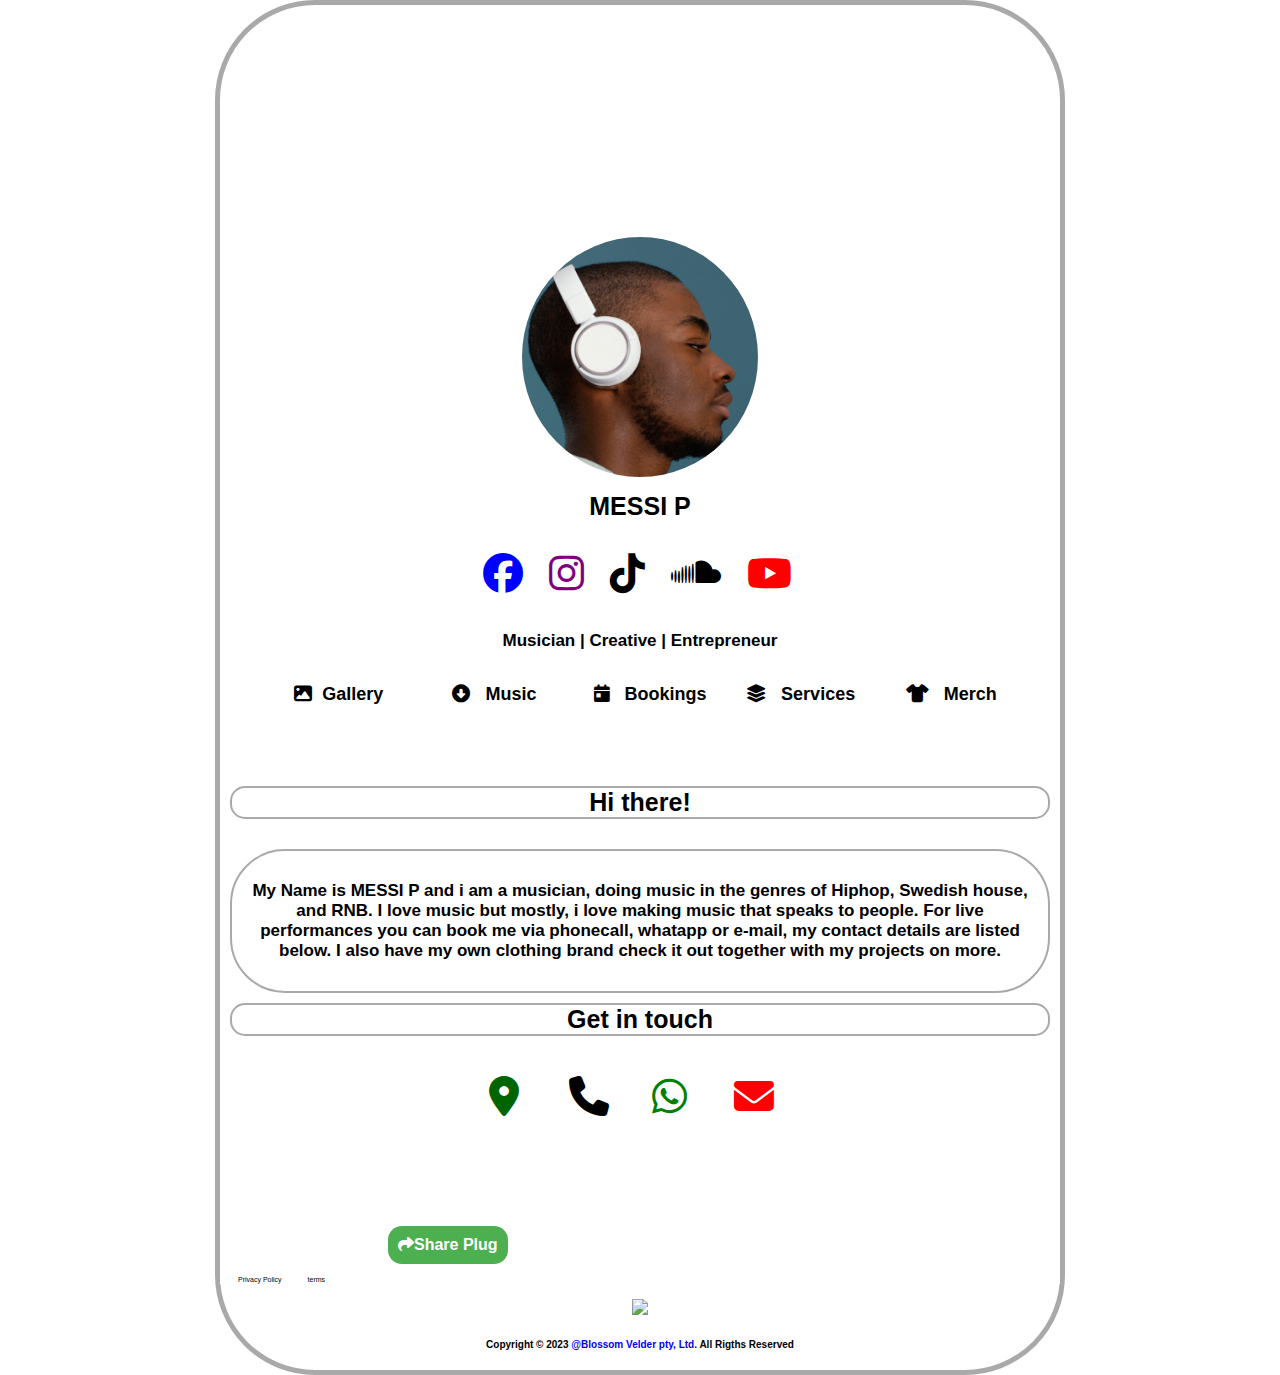
==== commit 809ab16f: "Update index.html" ====
--- a/index.html
+++ b/index.html
@@ -127,23 +127,23 @@
 
 </div>
 <div class="buttons" style="text-align: center;">
-				<button onclick="window.location.href='gallery.html';" style="font-size: 17px;">
+				<button onclick="window.location.href='gallery.html';" style="font-size: 18px;">
 					<i class="fa-solid fa-image"></i>Gallery
 				</button>
 			
-				<button onclick="window.location.href='projects.html';" style="font-size: 17px;">
+				<button onclick="window.location.href='projects.html';" style="font-size: 18px;">
 					<i class="fa-solid fa-circle-down"></i>Music
 				</button>	
 
-				<button onclick="window.location.href='booking.html';" style="font-size: 17px;">
+				<button onclick="window.location.href='booking.html';" style="font-size: 18px;">
 					<i class="fa-solid fa-calendar-day"></i>Bookings
 				</button>
 
-				<button onclick="window.location.href='selling2.html';" style="font-size: 17px;">
+				<button onclick="window.location.href='selling2.html';" style="font-size: 18px;">
 					<i class="fa-solid fa-layer-group"></i>Services
 				</button>
 
-				<button onclick="window.location.href='selling.html';" style="font-size: 17px;">
+				<button onclick="window.location.href='selling.html';" style="font-size: 18px;">
 					<i class="fa-solid fa-shirt"></i>Merch
 				</button>
 
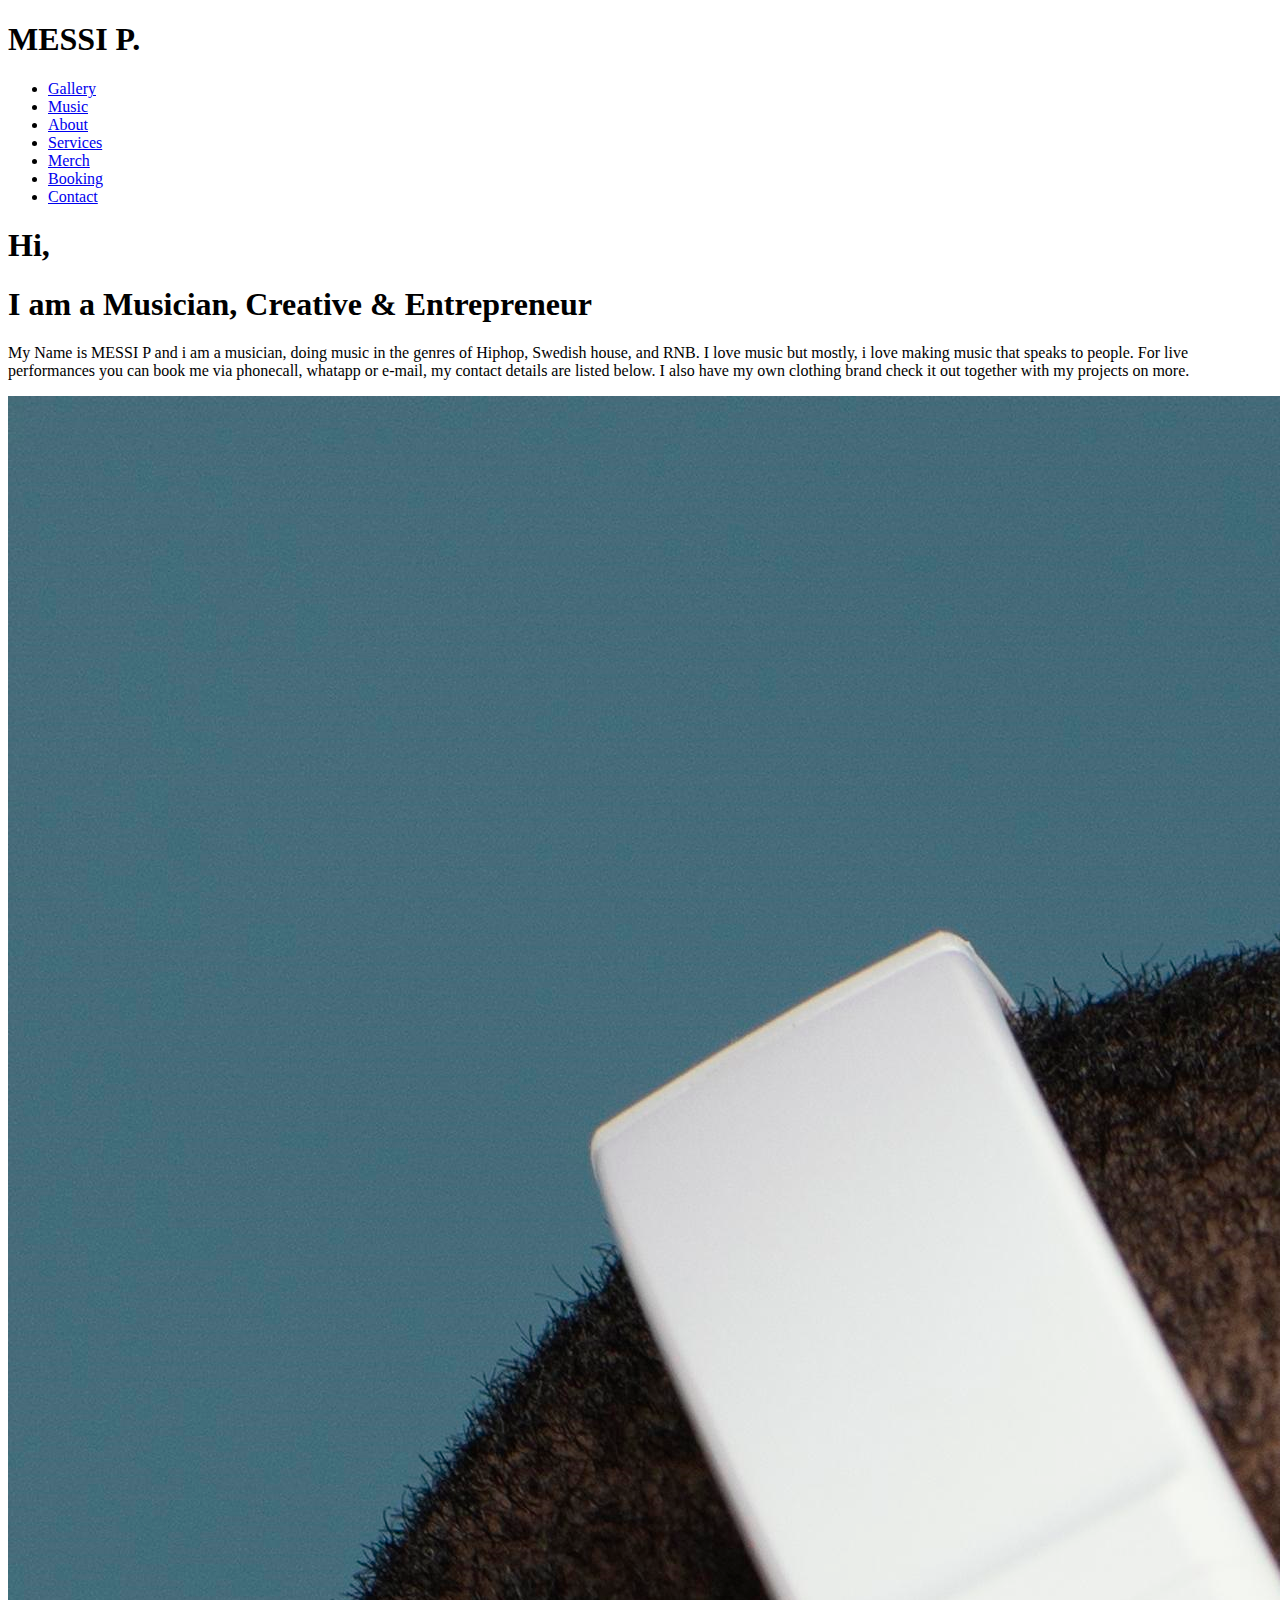
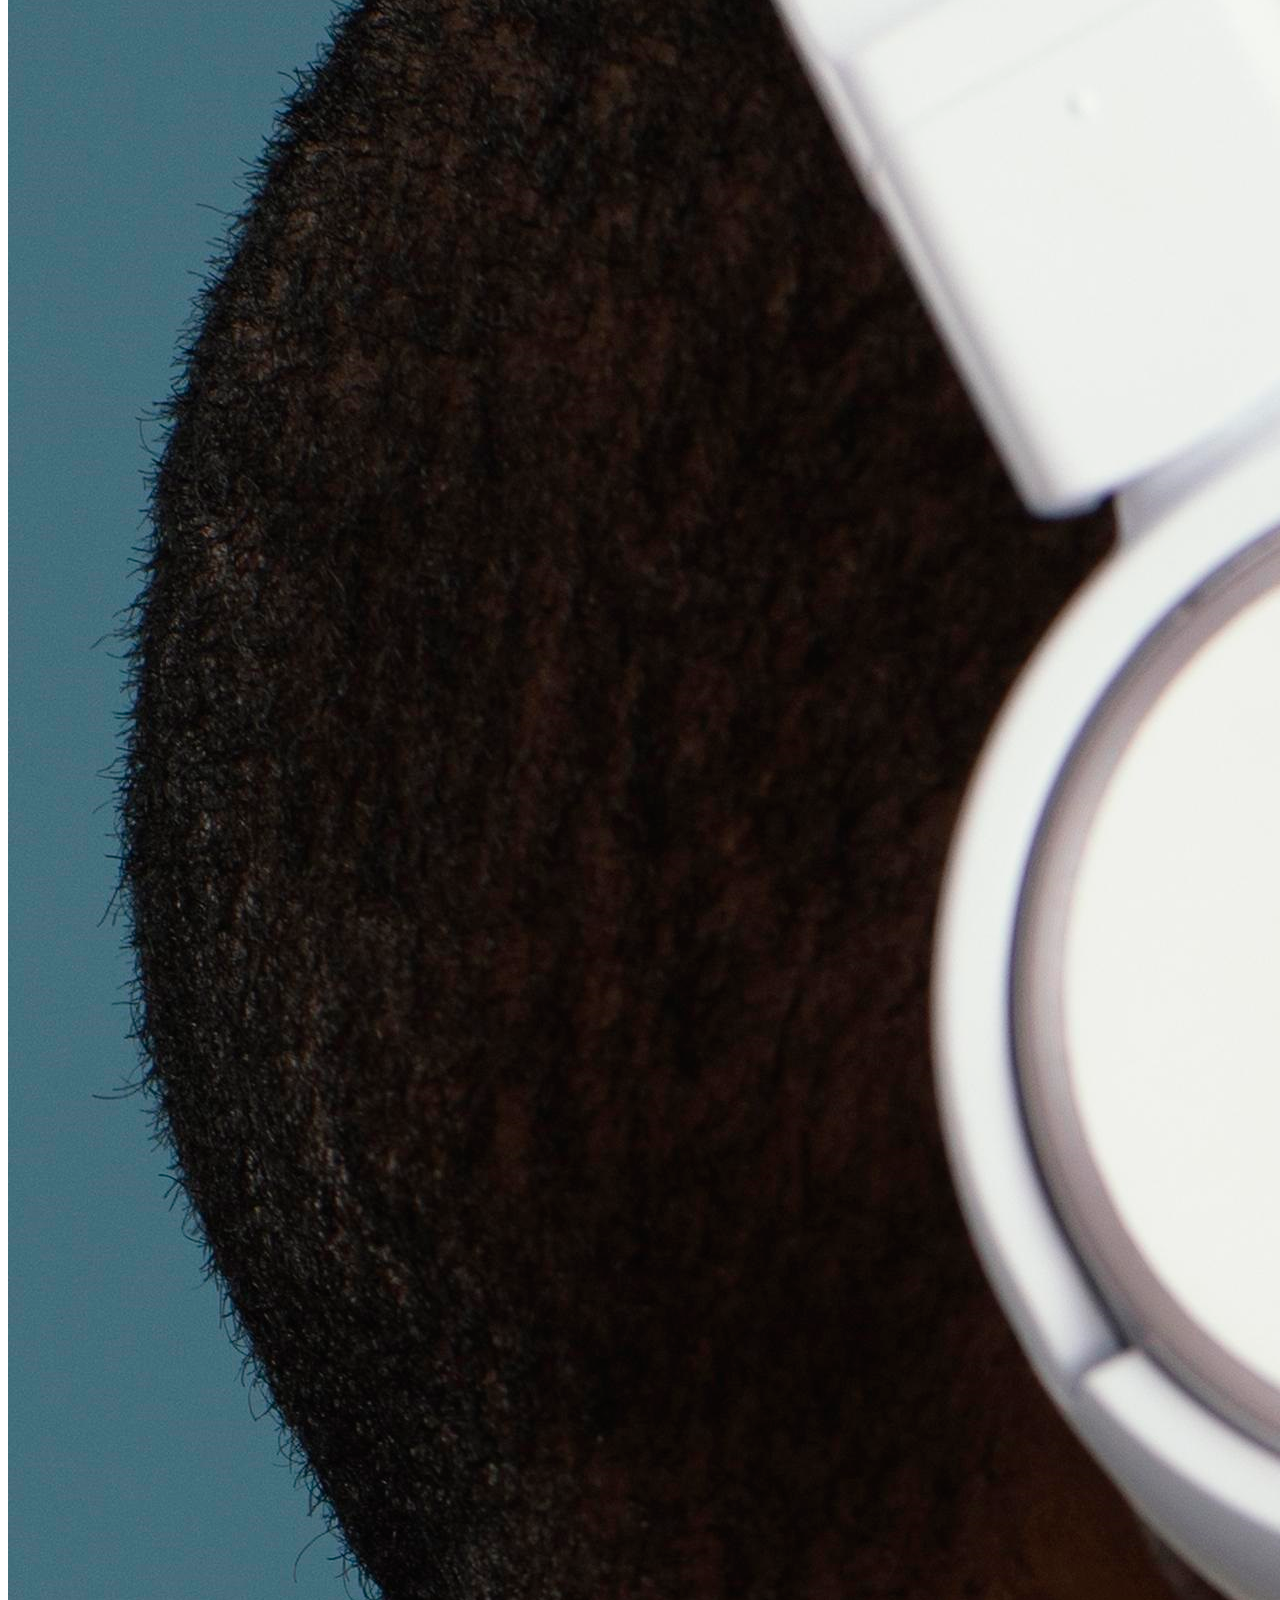
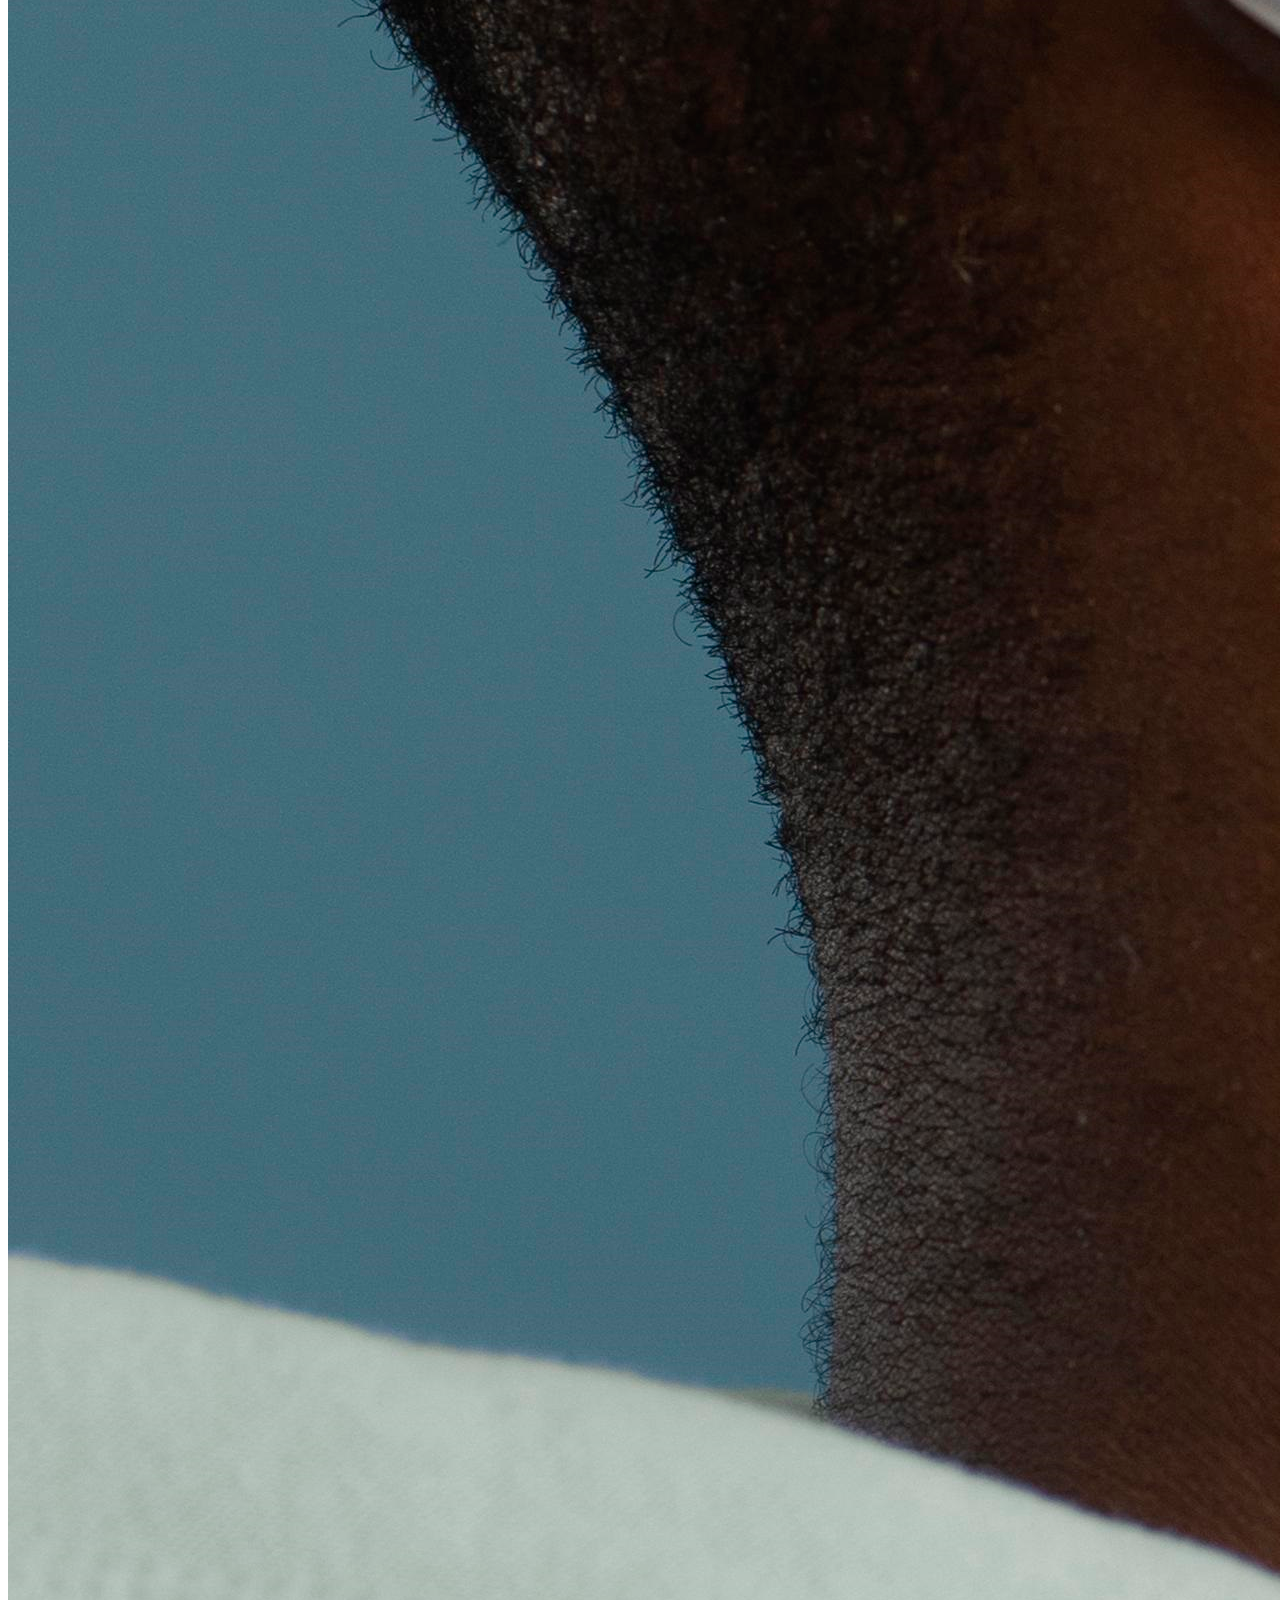
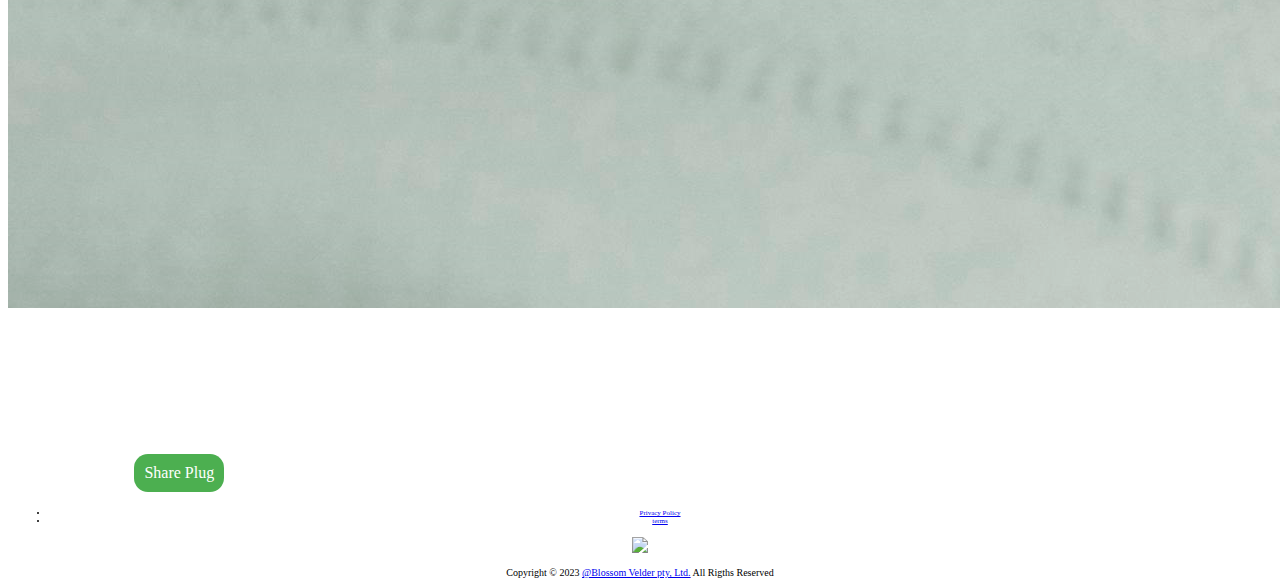
==== commit df7edb43: "Update index.html" ====
--- a/index.html
+++ b/index.html
@@ -1,18 +1,19 @@
 <!DOCTYPE html>
 <html lang="en">
 <head>
-	<link rel="shortcut icon" type="x-icon" href="Images/Pluga Logo3.png">
-	<title>pluga.site</title>
-	<link rel="stylesheet" href="pluga.css" />
-	<!-- Font Awesome icon cdn -->
-	<link rel="stylesheet" href="https://pro.fontawesome.com/releases/v5.10.0/css/all.css"
-	integrity="sha384-AYmEC3Yw5cVb3ZcuHtOA93w35dYTsvhLPVnYs9eStHfGJvKxVfELGroGkvsg+p" crossorigin="anonymous"/>
-	<script src="https://kit.fontawesome.com/61003df5a9.js" crossorigin="anonymous"></script>
-	<link rel="stylesheet" href="https://cdnjs.cloudflare.com/ajax/libs/font-awesome/6.3.0/css/all.min.css"/>
+		<link rel="shortcut icon" type="x-icon" href="Images/Pluga Logo3.png">
+    <meta charset="UTF-8">
+    <meta http-equiv="X-UA-Compatible" content="IE=edge">
+    <meta name="viewport" content="width=device-width, initial-scale=1.0">
+    <title>Pluga-site.</title>
+    <!-- font awesome cdn  -->
+    <script src="https://kit.fontawesome.com/46b7ceee20.js" crossorigin="anonymous"></script>
+
+    <!-- custom css  -->
+    <link rel="stylesheet" href="site.css">
 
 
-	<link rel="stylesheet" href="https://cdnjs.cloudflare.com/ajax/libs/font-awesome/6.3.0/css/all.min.css">
-	<style>
+<style>
 		.share-button {
 			background-color: #4CAF50;
 			color: white;
@@ -22,7 +23,8 @@
 			cursor: pointer;
 			display: inline-block;
 			margin-bottom: 10px;
-			margin-left: 20%;
+			margin-left: 10%;
+			margin-top: 12px;
 		}
 
 		.social-platforms {
@@ -51,7 +53,7 @@
 		}
 
 		function shareLink(platform) {
-			var linkToShare = "https://messyp.netlify.app/index.html"; // Replace with your link to share
+			var linkToShare = "https://avatar-pluga.netlify.app/index.html"; // Replace with your link to share
 			var socialUrl;
 
 			if (platform === 'facebook') {
@@ -72,151 +74,106 @@
 
 </head>
 <body>
+    <!-- home page  -->
+    <div class="home-page">
+        <!-- header section  -->
+        <div class="header-section">
+            <!-- header logo  -->
+            <div class="header-logo">
+                <h1 style="background-color: transparent;">MESSI P.</h1>
+            </div>
 
-	<!-- Insert Site Cover image -->
-	<div class="wrapper">
-		<div class="page">
-	<div class="cover" style="background-image: url(Images/Profile-Cover.jpg); height: 1300px; margin-bottom: -1000px; margin-top: 12px">	
-		</div>
-		
-		
+            <!-- header navigation  -->
+            <div class="header-nav">
+                <div class="mobile-nav-bar">
+                    <i class="fa-solid fa-bars" id="mobile-nav-bar-icon"></i>
+                </div>
+                <ul class="header-nav-list" id="header-nav-list">
+                    <li class="header-nav-tab ">
+                        <a href="gallery.html">Gallery</a>
+                    </li>
+                    <li class="header-nav-tab">
+                        <a href="projects.html">Music</a>
+                    </li>
+                    <li class="header-nav-tab">
+                        <a href="about.html">About</a>
+                    </li>
+                    <li class="header-nav-tab">
+                        <a href="selling2.html">Services</a>
+                    </li>
+                    <li class="header-nav-tab">
+                        <a href="selling.html">Merch</a>
+                    </li>
+                    <li class="header-nav-tab">
+                        <a href="booking.html" >Booking</a>
+                    </li >
+                    <li class="header-nav-tab">
+                        <a href="contact.html" >Contact</a>
+                    </li >
+                    <span class="highlight"></span>
+                </ul>
 
-		<!-- Insert Site Logo or profile picture -->
-		<div class="id-section">
-			<div class="circle">
-				<img src="Images/Messi-profile.jpg" class="logo">
-			</div>
+                <div style="margin-left: 16px;" class="mode-change">
+                    <i class="fa-solid fa-moon" id="mode-change"></i>
+                </div>
+            </div>
+        </div>
+        <!-- hero section  -->
+        <div class="hero-section" style="margin-bottom: 40px;">
+            <!-- hero content section  -->
+            <div class="hero-content">
+                <div class="content-header">
+                    <h1 style="background-color: transparent;">Hi,</h1>
+                    <h1 style="background-color: transparent;">I am a <span>Musician, Creative & Entrepreneur</span></h1>
+                    <p style="background-color: transparent;">My Name is MESSI P and i am a musician, doing music in the genres of Hiphop, Swedish house, and RNB. I love music but mostly, i love making music that speaks to people. For live performances you can book me via phonecall, whatapp or e-mail, my contact details are listed below. I also have my own clothing brand check it out together with my projects on more.</p>
+                </div>
+                </div>
+            <!-- hero image  -->
+            <div style="" class="hero-image">
+                <img src="Images/Messi-profile.jpg" alt="">
+            </div>
+			
 
+            <!-- social icon list  -->
+            <div style="margin-right: 3%;" class="social-icon-list">
+              
+        <li class="social-items"><a href="https://web.facebook.com"><i class="fab fa-facebook" style="color: blue; padding: 5px;"></i></a></li>
+     
+        <li class="social-items"><a href="https://instagram.com"><i class="fab fa-instagram" style="color: purple; padding: 5px;"></i></i></a></li>
 
-<div class="details" style="background-color: white;">
+        <li class="social-items"><a href="http://tiktok.com"><i class="fa-brands fa-tiktok" style="color: purple; padding: 5px;"></i></i></a></li>
 
-
-			<!-- Insert site owner name -->
-			
-			<div class="id">
-				<h2 style="border: none;">MESSI P</h2>
-
-
-				<div style="background-color: white; width: 100%; margin-top: 10px;">
-				
-			<!-- Insert site owner's social media handle links -->
-
-									<div class="social-media-icons" style="margin-left: 28%; padding: 10px;">
-      <ul style="align-content: center; text-align: center; margin-bottom: 20px; margin-top: 7px;">
-        <li class="social-items"><a href="https://web.facebook.com"><i class="fab fa-facebook" style="color: blue"></i></a></li>
-     
-        <li class="social-items"><a href="https://instagram.com"><i class="fab fa-instagram" style="color: purple;"></i></i></a></li>
-
-        <li class="social-items"><a href="http://tiktok.com"><i class="fa-brands fa-tiktok" style="color: black"></i></i></a></li>
-
-        <li class="social-items"><a href="https://soundcloud.com/user-242878577?utm_source=clipboard&utm_medium=text&utm_campaign=social_sharing"><i class="fa-brands fa-soundcloud"></i></i></a></li>
+        <li class="social-items"><a href="https://soundcloud.com/user-242878577?utm_source=clipboard&utm_medium=text&utm_campaign=social_sharing"><i class="fa-brands fa-soundcloud" style="color: blue; padding: 5px;"></i></i></a></li>
 
         <li class="social-items"><a href="https://youtube.comw"><i class="fab fa-youtube" style="color: red;"></i></i></a></li>
-      </ul>
-  </div>
-</div>
-			<i class=""></i>
+            </div>
+        </div>
+    </div>
+    </div>
 
-				<!-- Insert site owner's expertise/interests -->
-
-				<h5 style="font-size: 17px;">Musician | Creative | Entrepreneur</h5>
-
-
-
-							  			
-
-</div>
-<div class="buttons" style="text-align: center;">
-				<button onclick="window.location.href='gallery.html';" style="font-size: 18px;">
-					<i class="fa-solid fa-image"></i>Gallery
-				</button>
-			
-				<button onclick="window.location.href='projects.html';" style="font-size: 18px;">
-					<i class="fa-solid fa-circle-down"></i>Music
-				</button>	
-
-				<button onclick="window.location.href='booking.html';" style="font-size: 18px;">
-					<i class="fa-solid fa-calendar-day"></i>Bookings
-				</button>
-
-				<button onclick="window.location.href='selling2.html';" style="font-size: 18px;">
-					<i class="fa-solid fa-layer-group"></i>Services
-				</button>
-
-				<button onclick="window.location.href='selling.html';" style="font-size: 18px;">
-					<i class="fa-solid fa-shirt"></i>Merch
-				</button>
-
-			</div>
-			
-			<div class="details">
-				<h2 style="text-align: center; margin-bottom: 15px;">Hi there!</h2>
-
-</div>
-		
-
-			<!-- Insert site owner's description, mission & vission -->
-
-				<p style="text-align: center; font-size: 17px;">
-					<br>
-					My Name is MESSI P and i am a musician, doing music in the genres of Hiphop, Swedish house, and RNB. I love music but mostly, i love making music that speaks to people. For live performances you can book me via phonecall, whatapp or e-mail, my contact details are listed below. I also have my own clothing brand check it out together with my projects on more. 
-					<br><br>
-					</p>
-
-  <div class="container">
-  	<h2 style="text-align: center; margin-bottom: 17px;">Get in touch</h2>
-
-				
-				<!-- Insert site owner's contact details -->
-        
-        <div class="contactInfo" style="text-align: center; margin-bottom: 30px; display: flex; margin-top: 100px; margin-left: 27%;">
- 
-        		<div class="buttons">
-             <button onclick="window.location.href='https://goo.gl/maps/oxJL5j5XnHjmHH4o6';" style="border: none; color: darkgreen; background: none;">
-					<i class="fa-solid fa-location-dot" style="font-size: 40px"></i></button>
-						</div>
-    	
-   					<div class="buttons">
-             <button onclick="window.location.href='phone=0793795379';" style="border: none; color: black; background: none;">
-					<i class="fa-solid fa-phone" style="font-size: 40px;"></i></button>
-						</div>
-
-						<div class="buttons">
-						 <button onclick="window.location.href='https://api.whatsapp.com/send?phone=+27793795379';" style="border: none; color: green; background: none;">
-					<i class="fab fa-whatsapp" style="font-size: 40px;"></i></button>
-						</div>
-     
-						<div class="buttons">
-             <button onclick="window.location.href='mailto:eltonntando@gmail.com';" style="border: none; color: red; background: none;">
-				  <i class="fas fa-envelope" style="font-size: 40px;"></i></button>
-  					</div>
-  </div>
-</div>
-
+<div class="share-button" onclick="showSocialPlatforms()"><i class="fas fa-share"></i>Share Plug</div>
 
 <!-- Insert site/plug sharing links -->
-
-<div class="share-button" onclick="showSocialPlatforms()"><i class="fas fa-share"></i>Share Plug</div>
 	<div class="social-platforms">
-		<a href="https://messip.netlify.app/index.html" onclick="shareLink('facebook')"><i class="fab fa-facebook" style="color: blue; font-size: 70px;"></i></a>
-		<a href="https://messip.netlify.app/index.html" onclick="shareLink('instagram')"><i class="fab fa-instagram" style="color: purple; font-size: 70px;"></i></a>
-		<a href="https://messip.netlify.app/index.html" onclick="shareLink('email')"><i class="fas fa-envelope" style="color: red; font-size: 70px;"></i></a>
-		<a href="https://messip.netlify.app/index.html" onclick="shareLink('whatsapp')"><i class="fab fa-whatsapp" style="color: green; font-size: 70px;"></i></a>
+		<a href="https://avatar-pluga.netlify.app/index.html" onclick="shareLink('facebook')"><i class="fab fa-facebook" style="color: blue; font-size: 70px;"></i></a>
+		<a href="https://avatar-pluga.netlify.app/index.html" onclick="shareLink('instagram')"><i class="fab fa-instagram" style="color: purple; font-size: 70px;"></i></a>
+		<a href="https://avatar-pluga.netlify.app/index.html" onclick="shareLink('email')"><i class="fas fa-envelope" style="color: red; font-size: 70px;"></i></a>
+		<a href="https://avatar-pluga.netlify.app/index.html" onclick="shareLink('whatsapp')"><i class="fab fa-whatsapp" style="color: green; font-size: 70px;"></i></a>
 	</div>
 
 
 
- <div class="widget" style="font-size: 7px; margin-top: 2px;">
+ <div class="widget" style="font-size: 7px; margin-top: 5px; text-align: center;">
                     <ul class="style2">
                       <li><a href="https://www.termsfeed.com/live/1ab1c651-5b25-43e4-8812-d7e8658a1dd3">Privacy Policy</a></li>
                       <li><a href="https://www.termsfeed.com/live/07228ddf-8948-43c8-8992-679d5a7536e2">terms</a></li>
                     </ul>
                   </div>
     </div>
-<div class="gallaries" style="text-align: center;">
+<div class="gallaries" style="text-align: center; margin-top: 12px">
 <img src="Images/Pluga Logo3.png" style="text-align: center; width: 40px; height: auto;">
 </div>
-	<footer>
+	<footer style="text-align: center;">
 <div class="outer-footer">
     <p style="font-size: x-small; border: none; background-color: transparent;">  Copyright &copy; 2023 <a href="https://www.blossomvelder.co.za">@Blossom Velder pty, Ltd.</a> All Rigths Reserved</p>
   </div>
@@ -227,6 +184,6 @@
 </div>
 </footer>
 
-<script src="pluga.js"></script>
+<script src="site.js"></script>
 </body>
 </html>
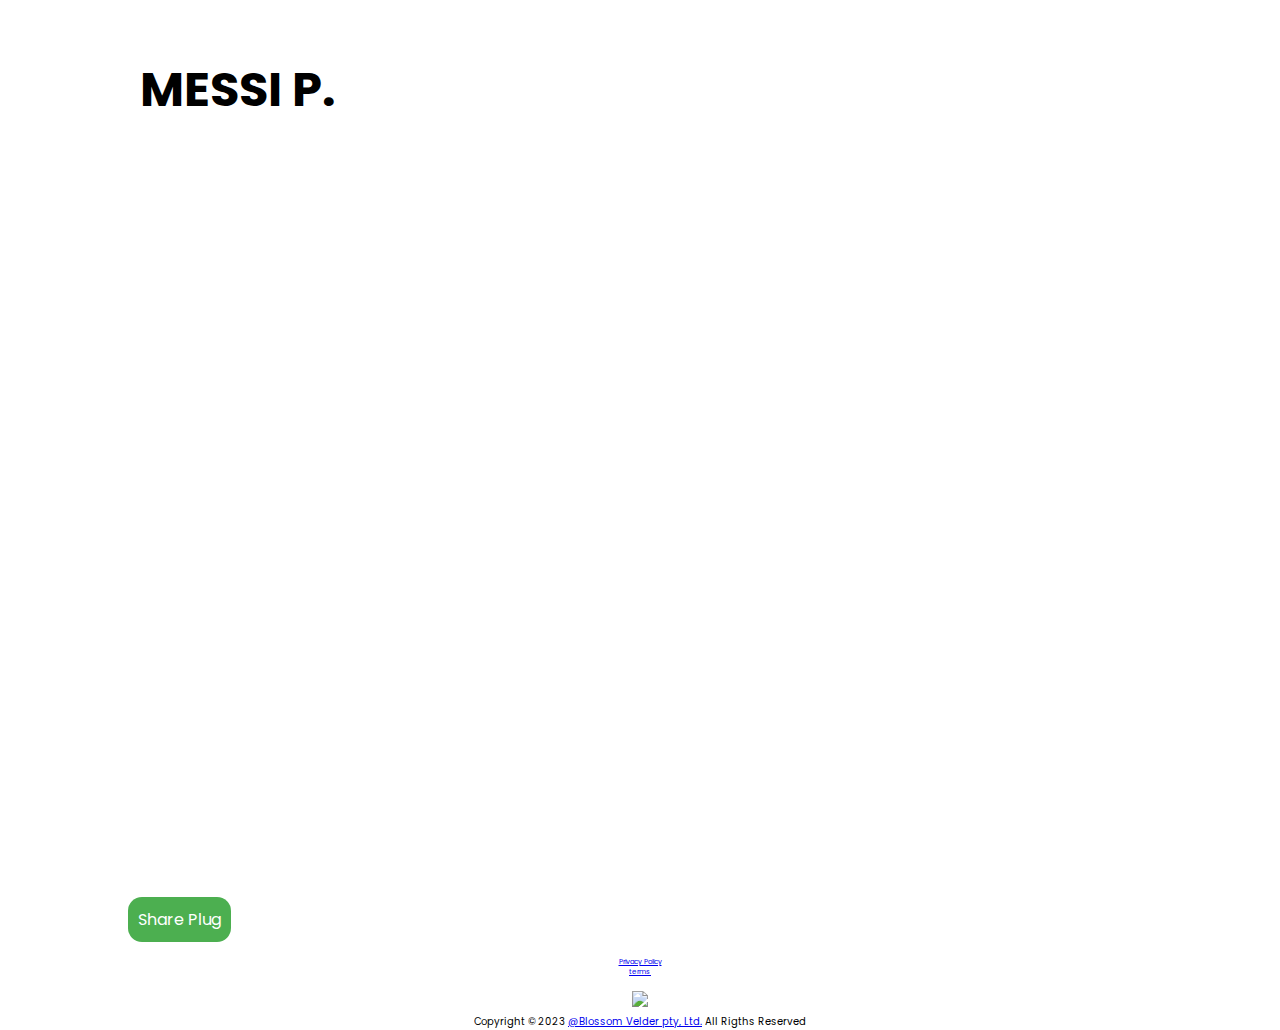
==== commit 620a53f1: "Update index.html" ====
--- a/index.html
+++ b/index.html
@@ -119,23 +119,18 @@
             </div>
         </div>
         <!-- hero section  -->
-        <div class="hero-section" style="margin-bottom: 40px;">
+        <div class="hero-section" style="margin-bottom: 5px;">
             <!-- hero content section  -->
             <div class="hero-content">
                 <div class="content-header">
-                    <h1 style="background-color: transparent;">Hi,</h1>
-                    <h1 style="background-color: transparent;">I am a <span>Musician, Creative & Entrepreneur</span></h1>
-                    <p style="background-color: transparent;">My Name is MESSI P and i am a musician, doing music in the genres of Hiphop, Swedish house, and RNB. I love music but mostly, i love making music that speaks to people. For live performances you can book me via phonecall, whatapp or e-mail, my contact details are listed below. I also have my own clothing brand check it out together with my projects on more.</p>
-                </div>
-                </div>
-            <!-- hero image  -->
-            <div style="" class="hero-image">
-                <img src="Images/Messi-profile.jpg" alt="">
-            </div>
-			
+                    <h1 style="background-color: transparent;">Hi, I am a <span>Musician, Creative & Entrepreneur</span></h1>
+                    <p style="background-color: transparent;">My Name is MESSI P and i am a musician, doing music in the genres of Hiphop, Swedish house, and RNB. I love music but mostly, i love making music that speaks to people. For live performances you can book me via phonecall, whatapp or e-mail, my contact details are listed below. I also have my own clothing brand check it out together with my projects.
+                    	</p>
 
-            <!-- social icon list  -->
-            <div style="margin-right: 3%;" class="social-icon-list">
+
+                     <!-- social icon list  -->
+                     <div>
+            <div style="margin-right: 3%; margin-top: 20px;" class="social-icon-list">
               
         <li class="social-items"><a href="https://web.facebook.com"><i class="fab fa-facebook" style="color: blue; padding: 5px;"></i></a></li>
      
@@ -147,7 +142,20 @@
 
         <li class="social-items"><a href="https://youtube.comw"><i class="fab fa-youtube" style="color: red;"></i></i></a></li>
             </div>
-        </div>
+          </div>
+
+        
+
+
+                </div>
+                </div>
+            <!-- hero image  -->
+            <div style="" class="hero-image">
+                <img src="Images/Messi-profile.jpg" alt="">
+            </div>
+			
+
+           
     </div>
     </div>
 
@@ -171,7 +179,7 @@
                   </div>
     </div>
 <div class="gallaries" style="text-align: center; margin-top: 12px">
-<img src="Images/Pluga Logo3.png" style="text-align: center; width: 40px; height: auto;">
+<img src="Images/Pluga Logo3.png" style="text-align: center; width: 15px; height: auto;">
 </div>
 	<footer style="text-align: center;">
 <div class="outer-footer">
--- a/site.css
+++ b/site.css
@@ -0,0 +1,411 @@
+@import url('https://fonts.googleapis.com/css2?family=Permanent+Marker&family=Poppins:wght@400;500;700&display=swap');
+
+:root{
+    /* colors  */
+    --primaryColor:#fff;
+    --secondaryColor:#000;
+    --navBorderColor:#000;
+
+    /* fonts  */
+    --mainFont:"poppins";
+    --secondaryFont:"Permanent Marker";
+    --mainTxtColor:#000;
+    --bntTxtColor:#000;
+    --bntHoverTxtColor:#fff;
+    --fs-header:1.5rem;
+    --fw-header:700;
+    --fw-header-nav:500;
+    --fs-hero-content-header:3.5rem;
+    --fw-hero-content-header:700;
+    --fs-hero-content-body:1rem;
+    --fw-hero-content-body:400;
+    --fs-hero-content-bnt:1.2rem;
+    --fw-hero-content-bnt:500;
+    --fs-icon:2rem;
+}.dark-theme{
+        /* colors  */
+        --primaryColor:#000;
+        --secondaryColor:#fff;
+        --navBorderColor:#fff;
+    
+        /* fonts  */
+        --mainFont:"poppins";
+        --secondaryFont:"Permanent Marker";
+        --mainTxtColor:#fff;
+        --bntTxtColor:#fff;
+        --bntHoverTxtColor:#000;
+        --fs-header:1.5rem;
+        --fw-header:700;
+        --fw-header-nav:500;
+        --fs-hero-content-header:3.5rem;
+        --fw-hero-content-header:700;
+        --fs-hero-content-body:1rem;
+        --fw-hero-content-body:400;
+        --fs-hero-content-bnt:1.2rem;
+        --fw-hero-content-bnt:500;
+        --fs-icon:2rem;
+}
+*{
+    margin: 0;
+    padding: 0;
+    box-sizing: border-box;
+}
+body{
+    min-height: 100%;
+    width: 100%;
+    font-family: var(--mainFont);
+    background-color: var(--primaryColor);
+
+}
+
+/* home page  */
+.home-page{
+    width: 100%;
+    padding: 40px 140px 0;
+    overflow: hidden;
+
+}
+
+/* header section  */
+.header-section{
+    height: 100px;
+    width: 100%;
+    display: flex;
+    align-items: center;
+    justify-content: space-between;
+    font-size: var(--fs-header);
+    color: var(--mainTxtColor);
+}
+
+.header-section .header-logo{
+    font-weight: var(--fw-header);
+    cursor: pointer;
+    animation: header-logo 1s ease forwards;
+}
+
+.header-section .header-nav{
+    padding: 10px;
+    height: 60%;
+    width: 50%;
+    display: inline-flex;
+    justify-content: space-between;
+}
+
+.header-nav ul{
+    width: 110%;
+    display: flex;
+    align-items: center;
+    justify-content: space-between;
+    position: relative;
+
+}
+.header-nav ul li{
+    list-style-type: none;
+    opacity: 0;
+    animation: header-nav 0.5s ease forwards;
+}
+.header-nav ul li:nth-child(2){
+    animation-delay: 0.5s;
+}
+.header-nav ul li:nth-child(3){
+    animation-delay: 1s;
+}
+.header-nav ul li:nth-child(4){
+    animation-delay: 1.5s;
+}
+.header-nav ul li a{
+    text-decoration: none;
+    font-size: 15px;
+    color: var(--mainTxtColor);
+    font-weight: bold;
+}
+
+.highlight {
+    height: 10px;
+    background-color: var(--secondaryColor);
+    border-radius: 10px;
+    position: absolute;
+    bottom: -10px;
+    transition: all 0.5s ease-in-out;
+    animation: header-nav 0.5s ease forwards;
+}
+.mode-change{
+    cursor: pointer;
+    animation: header-nav 1s ease forwards;
+    margin-left: 16px;
+}
+.mobile-nav-bar{
+    display: none;
+}
+
+/* hero section  */
+.hero-section{
+    height: calc(100vh - 160px);
+    width: 100%;
+    display: flex;
+    align-items: center;
+    justify-content: space-between;
+    position: relative;
+    color: var(--mainTxtColor);
+}
+/* hero content  */
+.hero-section .hero-content{
+    height: 70%;
+    width: 60%;
+}
+.content-header h1,
+.content-header p{
+    opacity: 0;
+    animation: hero-content 0.5s ease forwards;
+}
+.content-header h1:nth-child(2){
+    animation-delay: 0.5s ;
+}
+.content-header p{
+    animation-delay: 1s ;
+}
+.hero-content h1{
+    font-size: 30px;
+    padding: 10px;
+
+}
+.hero-content p{
+    font-size: var(--fs-hero-content-body);
+
+}
+
+.content-btn{
+    padding-top: 20px;
+    animation: hero-btn 2s ease forwards ;
+}
+.content-btn button{
+    padding: 10px 20px;
+    font-size: var(--fs-hero-content-bnt);
+    font-weight: var(--fw-hero-content-bnt);
+    color: var(--mainTxtColor);
+    border-radius: 10px;
+    border: none;
+    background-color: transparent;
+    cursor: pointer;
+    opacity: 1;
+    transition: transform 1s ease-in-out;
+}
+.content-btn button:hover{
+    background-color: var(--secondaryColor);
+    color: var(--bntHoverTxtColor);
+    transform: translateY(-10px) scale(1.1);
+}
+
+/* hero image  */
+.hero-section .hero-image{
+    height: 90%;
+    width: 30%;
+}
+.hero-image img{
+    height: 100%;
+    float: right;
+    opacity: 0;
+    animation: hero-img 2s ease forwards;
+    margin-top: 130px;
+}
+
+.hero-image img{
+    height: 260px;
+    width: 260px;
+    border-radius: 50%;
+    border: 10px solid white;
+}
+
+p {
+    background-color: white;
+}
+
+h1 {
+    background-color: white;
+}
+
+h2{
+    background-color: white;
+}
+
+h3{
+    background-color: white;
+}
+/* social icon list  */
+.social-icon-list{
+    display: flex;
+    align-items: center;
+    font-size: var(--fs-icon);
+    position: absolute;
+    bottom: 1px;
+    left: 0;
+    cursor: pointer;
+    opacity: 0;
+    animation: icon-list 1.5s ease forwards;
+    list-style: none;
+    text-decoration: none;
+    font-size: 25px;
+
+}
+
+.social-icon-list i{
+    padding: 0 10px ;
+    transition: all 0.5s ease;
+}
+.social-icon-list i:hover{
+    transform: translateY(-10px) scale(1.1); 
+}
+
+
+/* responsive design  */
+@media (max-width:768px) {
+    :root{
+    /* fonts  */
+    --fs-header:1.5rem;
+    --fw-header:700;
+    --fw-header-nav:500;
+    --fs-hero-content-header:2.5rem;
+    --fw-hero-content-header:700;
+    --fs-hero-content-body:0.9rem;
+    --fw-hero-content-body:400;
+    --fs-hero-content-bnt:1rem;
+    --fw-hero-content-bnt:500;
+    --fs-icon:2rem;
+    }.dark-theme{
+        /* colors  */
+        --primaryColor:#000;
+        --secondaryColor:#fff;
+        --navBorderColor:#fff;
+    
+        /* fonts  */
+        --mainFont:"poppins";
+        --secondaryFont:"Permanent Marker";
+        --mainTxtColor:#fff;
+        --bntTxtColor:#fff;
+        --bntHoverTxtColor:#000;
+        --fs-header:1.5rem;
+        --fw-header:700;
+        --fw-header-nav:500;
+        --fs-hero-content-header:2.5rem;
+        --fw-hero-content-header:700;
+        --fs-hero-content-body:0.9rem;
+        --fw-hero-content-body:400;
+        --fs-hero-content-bnt:1rem;
+        --fw-hero-content-bnt:500;
+        --fs-icon:2rem;
+    }
+    .home-page{
+        height: 107vh;
+        padding: 20px;
+        overflow: hidden;
+    }
+    .header-section .header-nav{
+        width: 25%;
+    }
+    .header-nav .header-nav-list{
+        display: none;
+        overflow: hidden;
+        content: " ";
+        height: 40%;
+        width: 80%;
+        border-radius: 20px;
+        background-color: var(--primaryColor);
+        box-shadow: 3px 3px 10px var(--secondaryColor);
+        flex-direction: column;
+        justify-content: space-around;
+        position: absolute;
+        right: 30px;
+        z-index: 999;
+        transition: all 0.5s ease;
+        transform: translateX(200%) scale(0);
+    }
+    .header-nav span{
+        display: none;
+    }
+    .mobile-nav-bar{
+        display: block;
+        z-index: 9999;
+    }
+    .hero-section .hero-content{
+        height: 100%;
+        width: 100%;
+    }
+    .hero-section .hero-image{
+        height: 70%;
+        width: 100%;
+        position: absolute;
+        bottom: 0;
+        right: 0;
+        z-index: -1;
+        
+    }
+    .social-icon-list{
+        flex-direction: column;
+    }
+    .social-icon-list i{
+        padding: 10px 0;
+    }
+    .social-icon-list i:hover{
+        transform: translateX(10px) scale(1.1); 
+    }
+}
+
+
+/* keyframes 
+ */
+@keyframes header-logo {
+    0%{
+        transform: translateX(-100%) scale(0);
+    }
+    100%{
+        transform: translateX(0) scale(1);
+    }
+}
+
+@keyframes header-nav {
+    0%{
+        transform: translateY(-100%);
+    }
+    100%{
+        opacity: 1;
+        transform: translateY(0);
+    }
+}
+
+@keyframes hero-content {
+    0%{
+        transform: translateY(100%);
+    }
+    100%{
+        opacity: 1;
+        transform: translateY(0);
+    }
+}
+@keyframes hero-btn {
+    0%{
+        transform: translateX(-100%);
+    }
+    100%{
+        opacity: 1;
+        transform: translateX(0);
+    }
+}
+@keyframes hero-img {
+    0%{
+        transform: translateX(100%);
+    }
+    100%{
+        opacity: 1;
+        transform: translateX(0);
+    }
+}
+@keyframes icon-list {
+    0%{
+        transform: translateY(100%);
+    }
+    100%{
+        opacity: 1;
+        transform: translateY(0);
+    }
+}
+
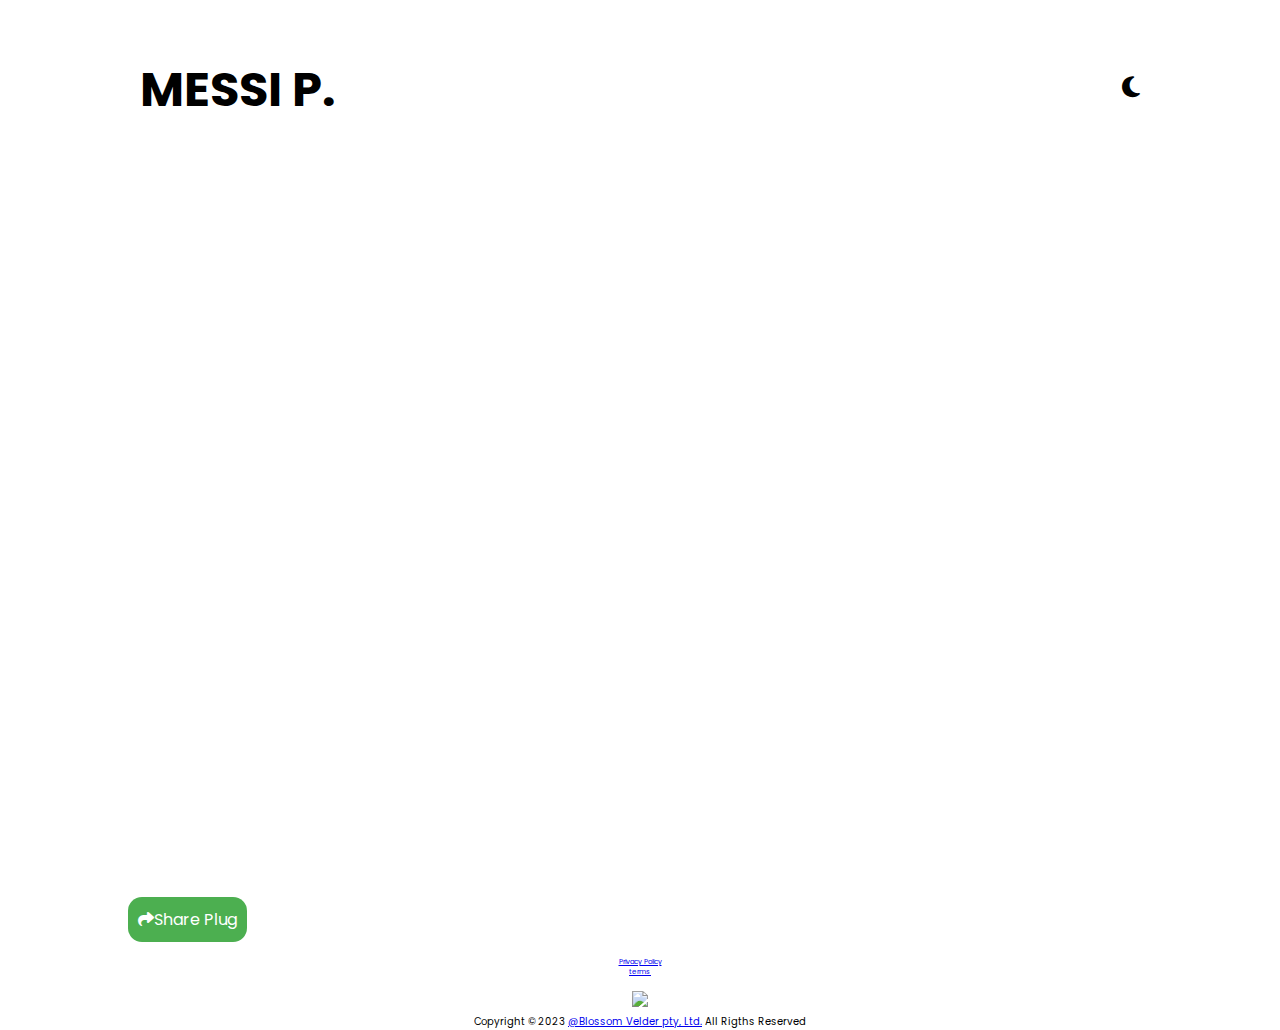
==== commit 16e67697: "Update index.html" ====
--- a/index.html
+++ b/index.html
@@ -7,7 +7,14 @@
     <meta name="viewport" content="width=device-width, initial-scale=1.0">
     <title>Pluga-site.</title>
     <!-- font awesome cdn  -->
-    <script src="https://kit.fontawesome.com/46b7ceee20.js" crossorigin="anonymous"></script>
+  <script src="https://kit.fontawesome.com/46b7ceee20.js" crossorigin="anonymous"></script>
+  <link rel="stylesheet" href="https://pro.fontawesome.com/releases/v5.10.0/css/all.css"
+  integrity="sha384-AYmEC3Yw5cVb3ZcuHtOA93w35dYTsvhLPVnYs9eStHfGJvKxVfELGroGkvsg+p" crossorigin="anonymous"/>
+  <script src="https://kit.fontawesome.com/61003df5a9.js" crossorigin="anonymous"></script>
+  <link href="https://fonts.googleapis.com/icon?family=Material+Icons" rel="stylesheet">
+
+
+  <link rel="stylesheet" href="https://cdnjs.cloudflare.com/ajax/libs/font-awesome/6.3.0/css/all.min.css">
 
     <!-- custom css  -->
     <link rel="stylesheet" href="site.css">
@@ -89,6 +96,11 @@
                     <i class="fa-solid fa-bars" id="mobile-nav-bar-icon"></i>
                 </div>
                 <ul class="header-nav-list" id="header-nav-list">
+
+                    <li class="header-nav-tab">
+                        <a href="index.html" >Home</a>
+                    </li >
+                    
                     <li class="header-nav-tab ">
                         <a href="gallery.html">Gallery</a>
                     </li>
@@ -124,7 +136,7 @@
             <div class="hero-content">
                 <div class="content-header">
                     <h1 style="background-color: transparent;">Hi, I am a <span>Musician, Creative & Entrepreneur</span></h1>
-                    <p style="background-color: transparent;">My Name is MESSI P and i am a musician, doing music in the genres of Hiphop, Swedish house, and RNB. I love music but mostly, i love making music that speaks to people. For live performances you can book me via phonecall, whatapp or e-mail, my contact details are listed below. I also have my own clothing brand check it out together with my projects.
+                    <p style="background-color: transparent;">I make music in the genres of Hiphop, Swedish house, and RNB. I love making music that speaks to the soul. For live performances you can book me from the booking section. I also have my own clothing brand check it out together with my projects.
                     	</p>
 
 
@@ -193,5 +205,6 @@
 </footer>
 
 <script src="site.js"></script>
+<script src="pluga.js"></script>
 </body>
 </html>
--- a/site.css
+++ b/site.css
@@ -198,7 +198,7 @@
 
 /* hero image  */
 .hero-section .hero-image{
-    height: 90%;
+    height: 70%;
     width: 30%;
 }
 .hero-image img{
@@ -244,7 +244,7 @@
     animation: icon-list 1.5s ease forwards;
     list-style: none;
     text-decoration: none;
-    font-size: 25px;
+    font-size: 30px;
 
 }
 
@@ -295,7 +295,7 @@
         --fs-icon:2rem;
     }
     .home-page{
-        height: 107vh;
+        height: 100vh;
         padding: 20px;
         overflow: hidden;
     }
